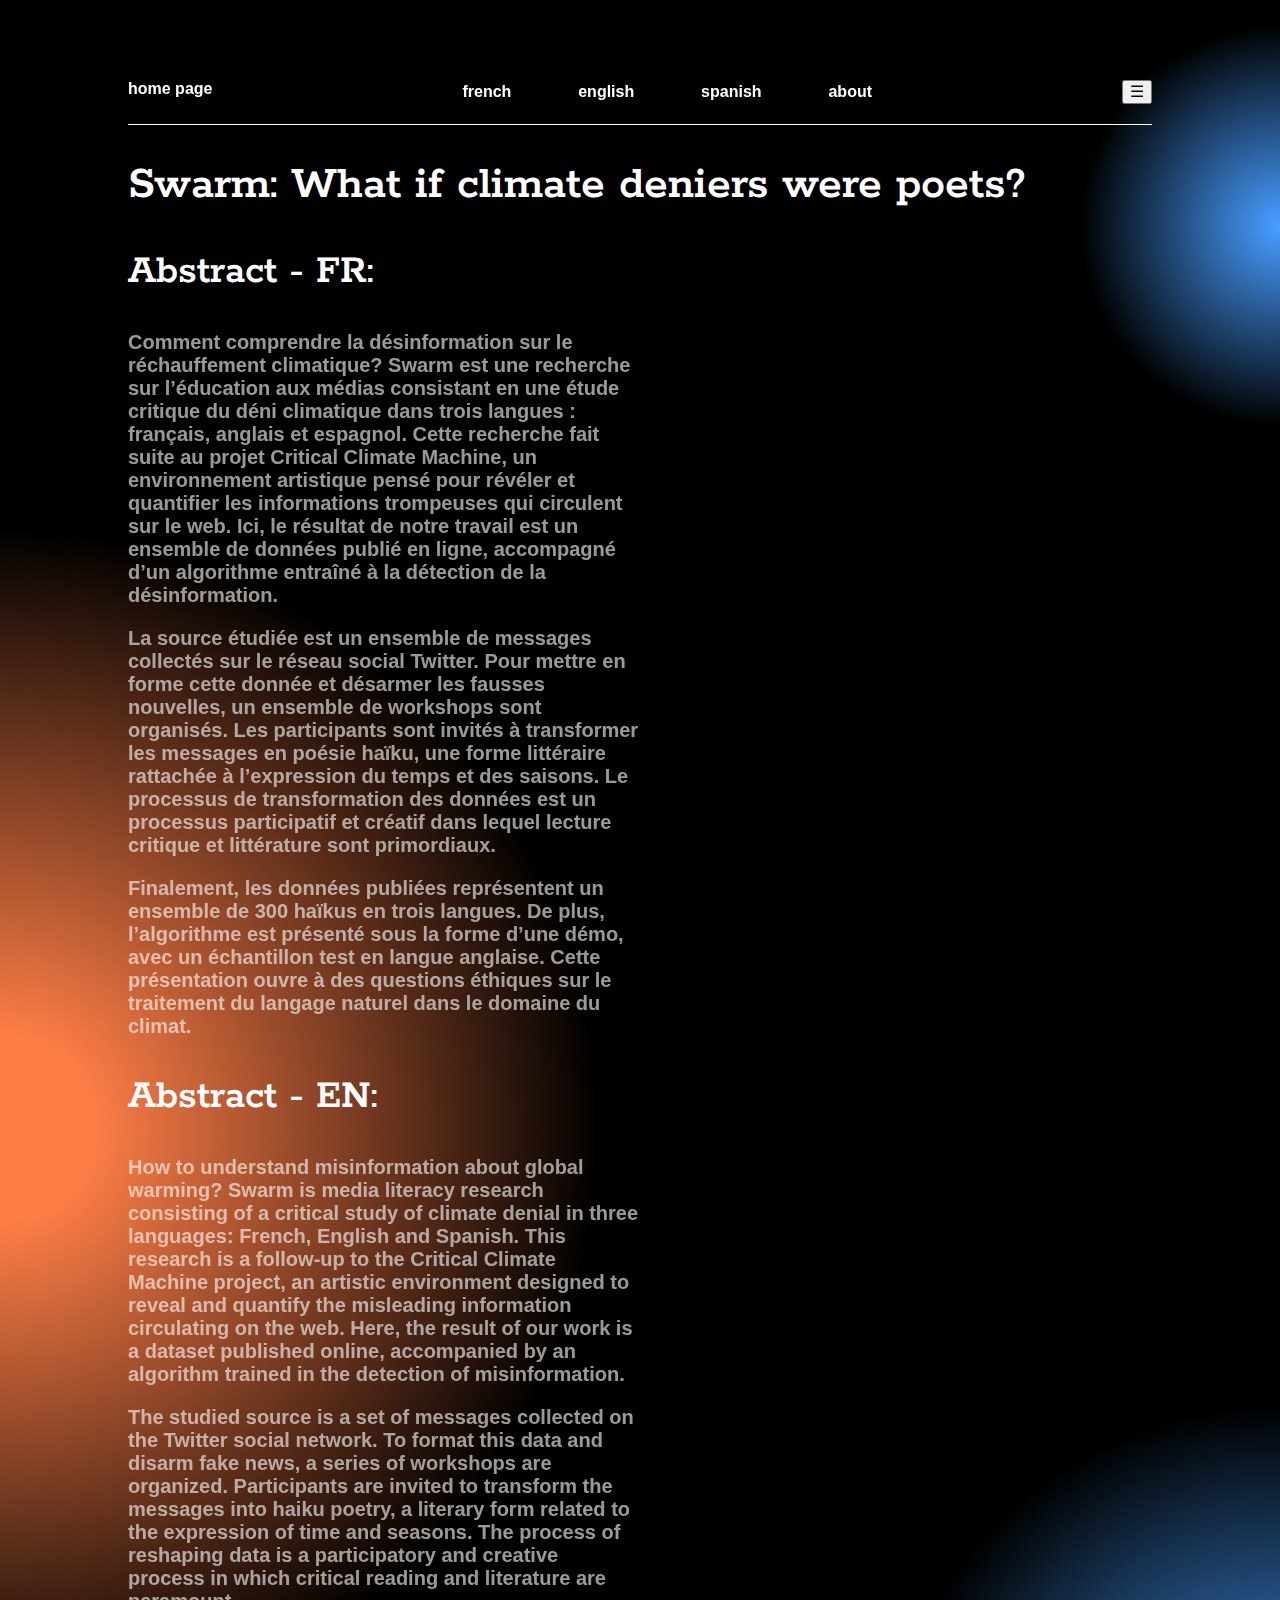
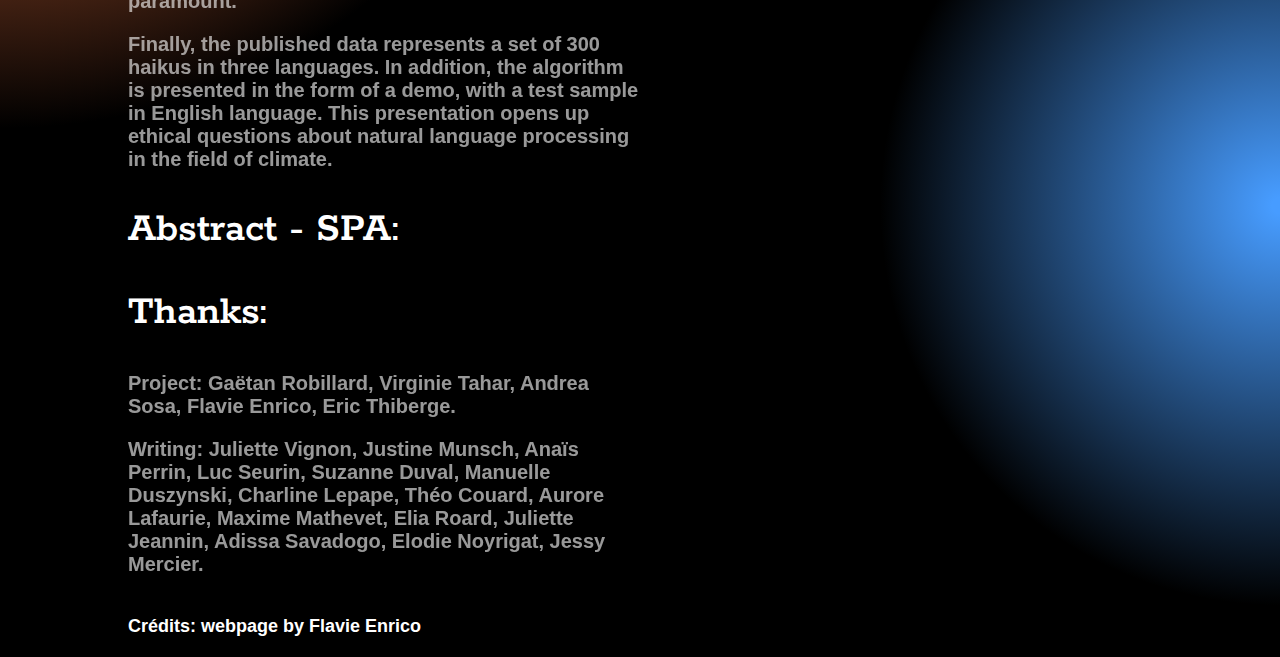
==== about.html @ 68236568 "Ajout fonctionnalité du bouton (oups)" ====
<!DOCTYPE html>
<html lang="en">
<head>
    <meta charset="UTF-8">
    <meta http-equiv="X-UA-Compatible" content="IE=edge">
    <meta name="viewport" content="width=device-width, initial-scale=1.0">
    <link href="style/normalize.css" rel="stylesheet">
    <link href="style/main.css" rel="stylesheet">
    <link href="style/responsive.css" rel="stylesheet">
    <title>swarm - about</title>
</head>
<body>
    <div id="wrap">
        <nav>
            <a href="./">home page</a>
            <div>
                <a href="./">french</a>
                <a href="./english.html">english</a>
                <a href="./spanish.html">spanish</a>
                <a href="">about</a>
            </div>
            <button class="hamburger">&#9776;</button>
        </nav>
        <h1>Swarm: What if climate deniers were poets?</h1>
        <div class="width-50">
            <h2 id="about-fr">Abstract - FR:</h2>
            <p>Comment comprendre la désinformation sur le réchauffement climatique? Swarm est une recherche sur l’éducation aux médias consistant en une étude critique du déni climatique dans trois langues : français, anglais et espagnol. Cette recherche fait suite au projet Critical Climate Machine, un environnement artistique pensé pour révéler et quantifier les informations trompeuses qui circulent sur le web. Ici, le résultat de notre travail est un ensemble de données publié en ligne, accompagné d’un algorithme entraîné à la détection de la désinformation.</p>
            <p>La source étudiée est un ensemble de messages collectés sur le réseau social Twitter. Pour mettre en forme cette donnée et désarmer les fausses nouvelles, un ensemble de workshops sont organisés. Les participants sont invités à transformer les messages en poésie haïku, une forme littéraire rattachée à l’expression du temps et des saisons. Le processus de transformation des données est un processus participatif et créatif dans lequel lecture critique et littérature sont primordiaux.</p>
            <p>Finalement, les données publiées représentent un ensemble de 300 haïkus en trois langues. De plus, l’algorithme est présenté sous la forme d’une démo, avec un échantillon test en langue anglaise. Cette présentation ouvre à des questions éthiques sur le traitement du langage naturel dans le domaine du climat.</p>
        </div>
        <div class="width-50">
            <h2 id="about-en">Abstract - EN:</h2>
            <p>How to understand misinformation about global warming? Swarm is media literacy research consisting of a critical study of climate denial in three languages: French, English and Spanish. This research is a follow-up to the Critical Climate Machine project, an artistic environment designed to reveal and quantify the misleading information circulating on the web. Here, the result of our work is a dataset published online, accompanied by an algorithm trained in the detection of misinformation.
            </p>
            <p>The studied source is a set of messages collected on the Twitter social network. To format this data and disarm fake news, a series of workshops are organized. Participants are invited to transform the messages into haiku poetry, a literary form related to the expression of time and seasons. The process of reshaping data is a participatory and creative process in which critical reading and literature are paramount.
            </p>
            <p>Finally, the published data represents a set of 300 haikus in three languages. In addition, the algorithm is presented in the form of a demo, with a test sample in English language. This presentation opens up ethical questions about natural language processing in the field of climate.</p>
        </div>
        <div class="width-50">
            <h2 id="about-spa">Abstract - SPA:</h2>
        </div>
        <div class="width-50">
            <h2>Thanks:</h2>
            <p>Project: Gaëtan Robillard, Virginie Tahar, Andrea Sosa, Flavie Enrico, Eric Thiberge.</p>
            <p>Writing: Juliette Vignon, Justine Munsch, Anaïs Perrin, Luc Seurin, Suzanne Duval, Manuelle Duszynski, Charline Lepape, Théo Couard, Aurore Lafaurie, Maxime Mathevet, Elia Roard, Juliette Jeannin, Adissa Savadogo, Elodie Noyrigat, Jessy Mercier.</p>
        </div>
        <footer>
            Crédits: webpage by Flavie Enrico
        </footer>
    </div>
    <script>
        document.querySelector(".hamburger").addEventListener("click", function() {
            document.querySelector("nav div").classList.toggle("show");
        });
    </script>
</body>
</html>
---- style/main.css ----
@import url('https://fonts.googleapis.com/css2?family=Rokkitt:wght@600&display=swap');

@font-face {
    font-family: 'Compagnon';
    font-weight: 600;
    src: local('Compagnon'),
         url('../fonts/Compagnon-Medium.eot') format('embedded-opentype'),
         url('../fonts/Compagnon-Medium.woff') format('woff'),
         url('../fonts/Compagnon-Medium.woff2') format('woff2');
}

@font-face {
    font-family: 'Compagnon';
    font-weight: 400;
    src: local('Compagnon'),
         url('../fonts/Compagnon-Roman.eot') format('embedded-opentype'),
         url('../fonts/Compagnon-Roman.woff') format('woff'),
         url('../fonts/Compagnon-Roman.woff2') format('woff2');
}

body {
    background: 
    radial-gradient(circle 200px at 100% 10%,
    #479CFF 2%, rgba(0, 0, 0, 0)),
    radial-gradient(circle 400px at 100% 80%,
    #479CFF 2%, rgba(0, 0, 0, 0)),
    radial-gradient(circle 600px at 0% 50%,
    #FF7E47 15%, rgba(0, 0, 0, 1) 100%);
    color: white;
}

body #wrap {
    margin: 0 10% 0 10%;
}

nav {
    padding-top: 80px;
    padding-bottom: 20px;
    display: flex;
    justify-content: space-between;
    border-bottom: solid white 1px;
    position: sticky;
    top: 0px;
}

nav div{
    display: flex;
    justify-content: space-between;
    align-items: center;
    width: 40%;
}

.width-50 {
    width: 50%;
}

h1, h2 {
    font-family: 'Rokkitt', sans-serif;
    font-weight: 600;
}

h1 {
    font-size: 48px;
}

h2 {
    font-size: 42px;
}

p {
    font-family: 'Compagnon', sans-serif;
    font-weight: 600;
    opacity: 60%;
    font-size: 20px;
}

a {
    font-family: 'Compagnon', sans-serif;
    font-weight: 600;
    color: white;
    text-decoration: none;
}

a:hover {
    text-decoration: underline;
}

.row {
    width: 100%;
    border-bottom: solid white 1px;
    display: flex;
    justify-content: space-between;
    align-items: center;
}

.row > pre:last-of-type {
    width: 70%;
}

pre {
    font-family: 'Compagnon', sans-serif;
    font-weight: 600;
    opacity: 100%;
    font-size: 18px;
}

#haiku_js {
    width: 100%;
}

footer {
    font-family: 'Compagnon', sans-serif;
    font-weight: 600;
    opacity: 100%;
    font-size: 18px;
    padding-top: 20px;
    padding-bottom: 20px;
}
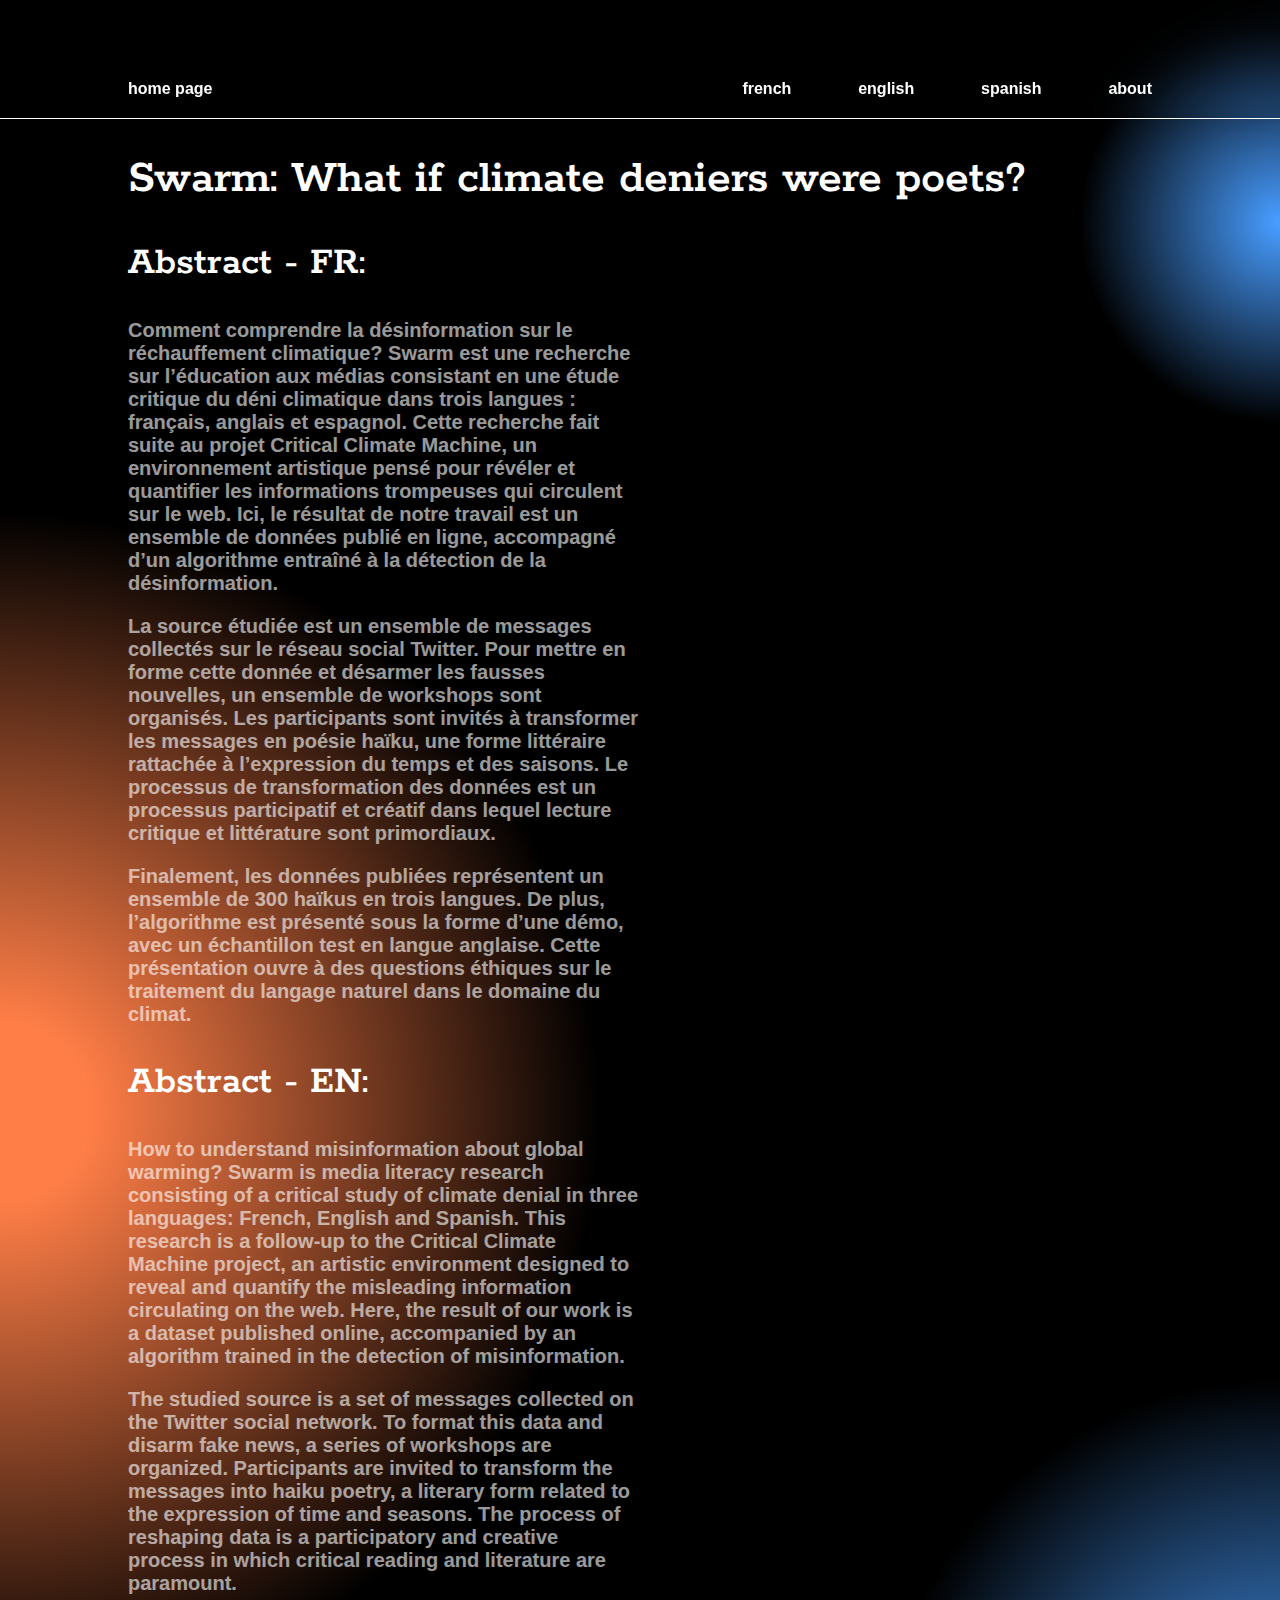
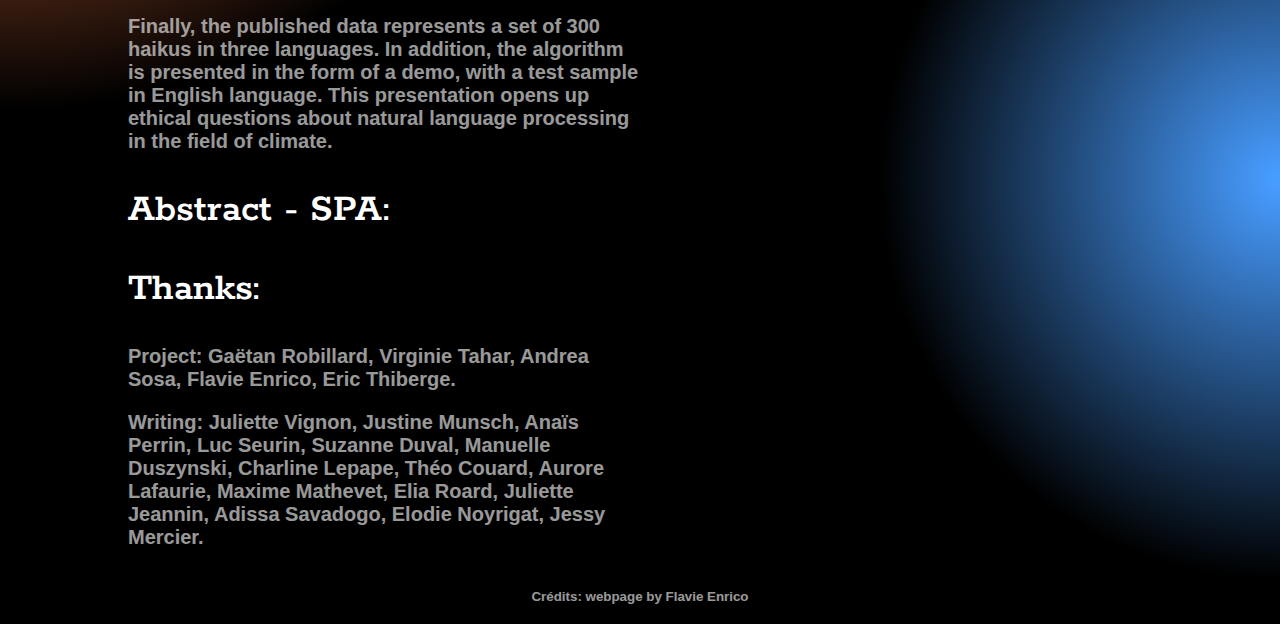
==== commit d126ffe5: "Glassmorphism" ====
--- a/about.html
+++ b/about.html
@@ -10,17 +10,19 @@
     <title>swarm - about</title>
 </head>
 <body>
-    <div id="wrap">
-        <nav>
+    <nav>
+        <span>
             <a href="./">home page</a>
-            <div>
+            <div class="menu-links">
                 <a href="./">french</a>
                 <a href="./english.html">english</a>
                 <a href="./spanish.html">spanish</a>
                 <a href="">about</a>
             </div>
             <button class="hamburger">&#9776;</button>
-        </nav>
+        </span>
+    </nav>
+    <div id="wrap">
         <h1>Swarm: What if climate deniers were poets?</h1>
         <div class="width-50">
             <h2 id="about-fr">Abstract - FR:</h2>
--- a/style/main.css
+++ b/style/main.css
@@ -27,6 +27,7 @@
     radial-gradient(circle 600px at 0% 50%,
     #FF7E47 15%, rgba(0, 0, 0, 1) 100%);
     color: white;
+    background-repeat: no-repeat;
 }
 
 body #wrap {
@@ -34,20 +35,38 @@
 }
 
 nav {
-    padding-top: 80px;
+    padding: 80px 10% 0 10%;
+    position: sticky;
+    top: 0px;
+    z-index: 1;
+    /* From https://css.glass */
+    background: rgba(255, 255, 255, 0);
+    box-shadow: 0 4px 30px rgba(0, 0, 0, 0.1);
+    border-bottom: solid white 1px;
+    backdrop-filter: blur(20px);
+    -webkit-backdrop-filter: blur(20px);
+}
+
+nav span {
     padding-bottom: 20px;
     display: flex;
     justify-content: space-between;
-    border-bottom: solid white 1px;
-    position: sticky;
-    top: 0px;
+    align-items: center;
 }
 
-nav div{
+.menu-links {
     display: flex;
     justify-content: space-between;
     align-items: center;
     width: 40%;
+}
+
+.hamburger {
+    display: none;
+    background-color: transparent;
+    border: none;
+    color: white;
+    cursor: pointer;
 }
 
 .width-50 {
@@ -60,23 +79,24 @@
 }
 
 h1 {
-    font-size: 48px;
+    font-size: 36pt;
 }
 
 h2 {
-    font-size: 42px;
+    font-size: 30pt;
 }
 
 p {
     font-family: 'Compagnon', sans-serif;
     font-weight: 600;
     opacity: 60%;
-    font-size: 20px;
+    font-size: 15pt;
 }
 
 a {
     font-family: 'Compagnon', sans-serif;
     font-weight: 600;
+    font-size: 12pt;
     color: white;
     text-decoration: none;
 }
@@ -101,7 +121,7 @@
     font-family: 'Compagnon', sans-serif;
     font-weight: 600;
     opacity: 100%;
-    font-size: 18px;
+    font-size: 12pt;
 }
 
 #haiku_js {
@@ -111,8 +131,9 @@
 footer {
     font-family: 'Compagnon', sans-serif;
     font-weight: 600;
-    opacity: 100%;
-    font-size: 18px;
+    opacity: 60%;
+    font-size: 10pt;
     padding-top: 20px;
     padding-bottom: 20px;
+    text-align: center;
 }--- a/style/responsive.css
+++ b/style/responsive.css
@@ -0,0 +1,46 @@
+@media (max-width: 960px) { 
+    .row {
+    flex-wrap: wrap;
+    flex-direction: column;
+    align-items: start;
+    }
+
+    .width-50 {
+        width: 70%;
+    }
+
+    .menu-links {
+        width: 50%;
+    }
+}
+
+@media (max-width: 768px) {
+    .width-50 {
+        width: 90%;
+    }
+
+    .menu-links {
+        display: none;
+        flex-direction: column;
+        position: relative;
+        left: 0;
+        width: 60%;
+        z-index: 1;
+        padding: 10px;
+        text-align: center;
+    }
+
+    .menu-links a {
+        display: block;
+        margin-bottom: 10px;
+    }
+
+    .hamburger {
+        display: block;
+    }
+}
+
+.show {
+    display: flex !important;
+    align-items: end;
+}
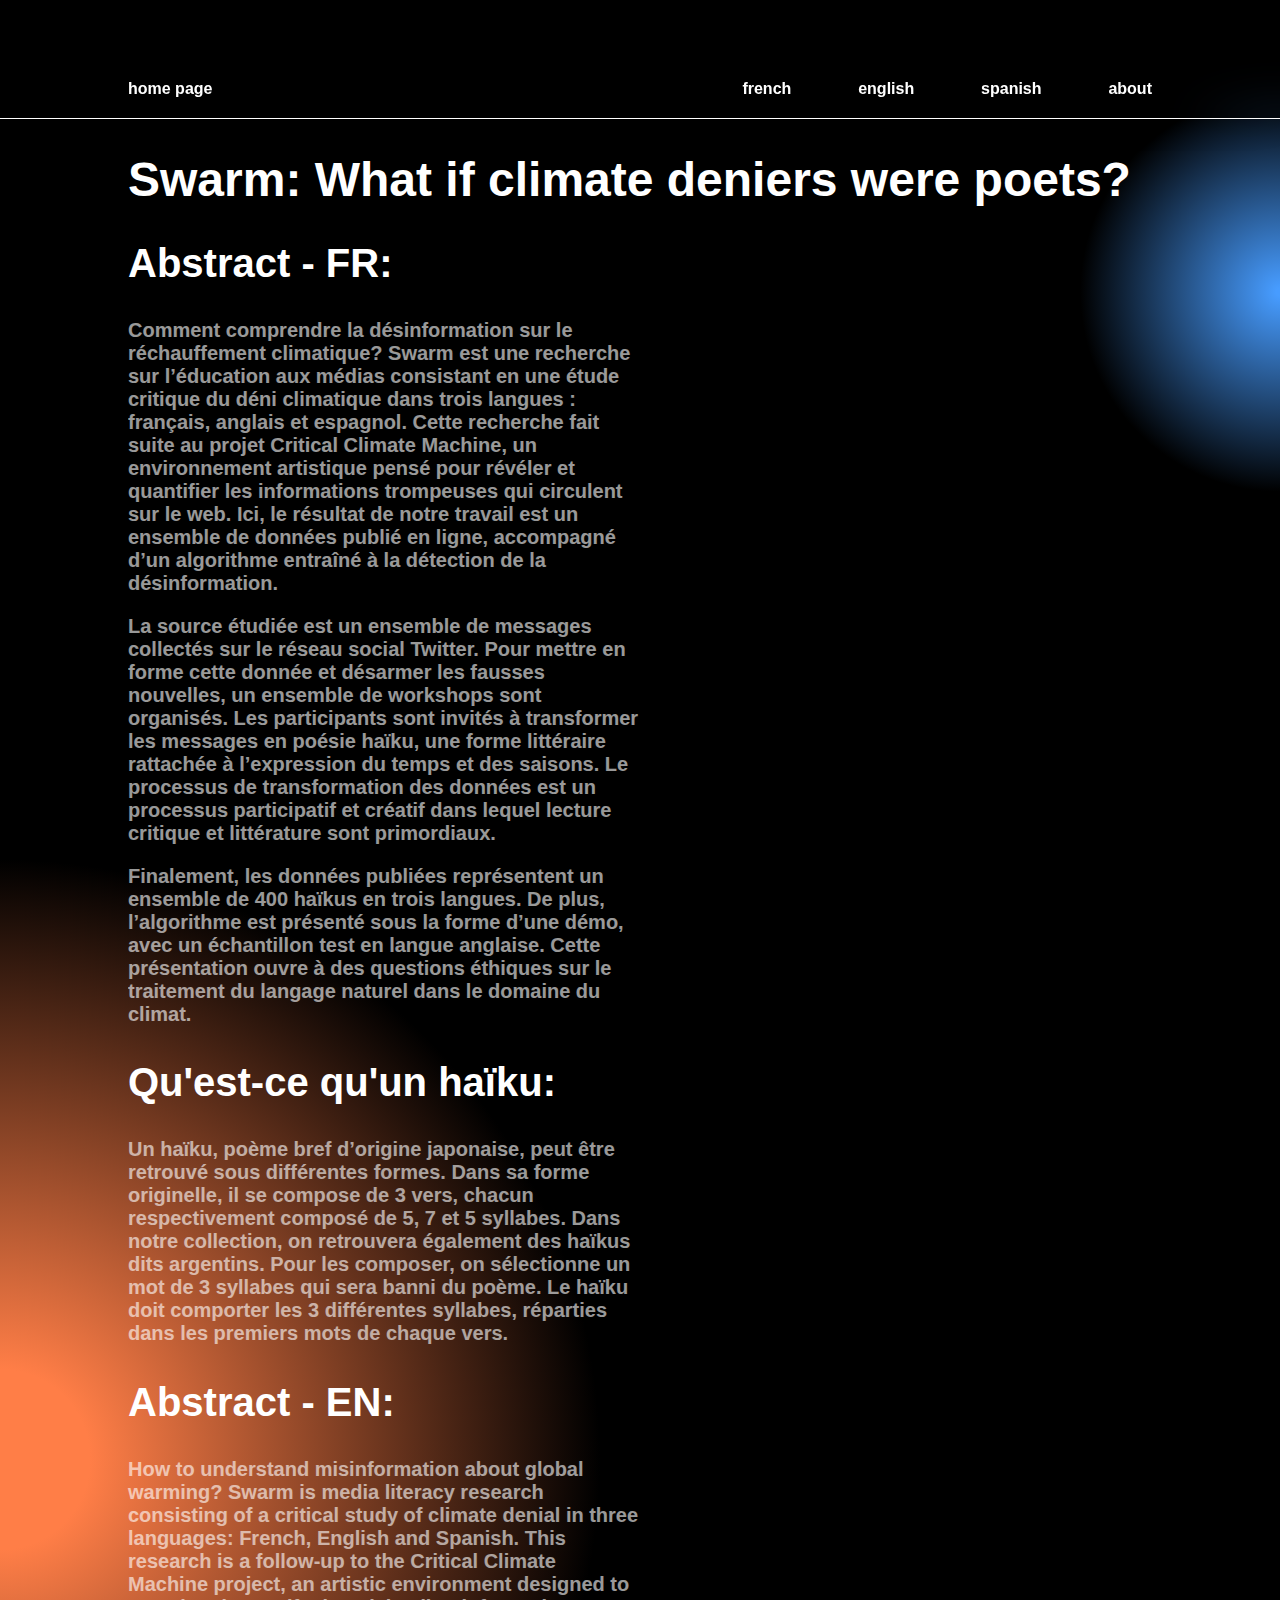
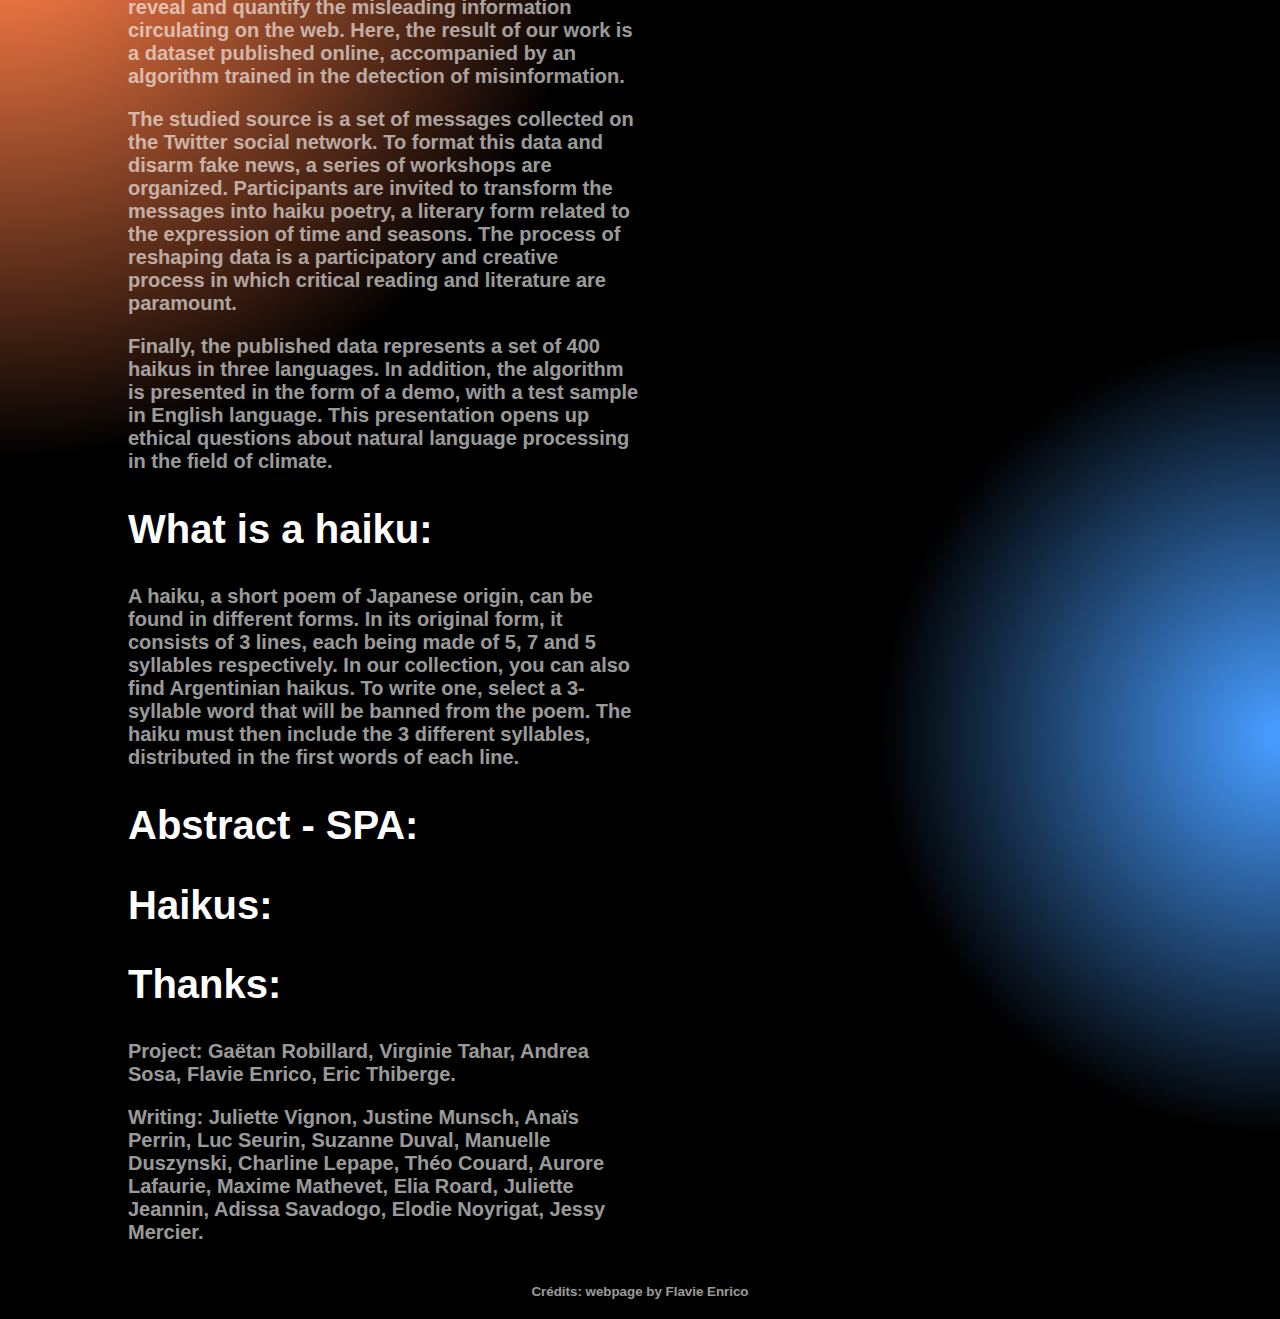
==== commit 732f6591: "Modifications demandées site" ====
--- a/about.html
+++ b/about.html
@@ -28,7 +28,11 @@
             <h2 id="about-fr">Abstract - FR:</h2>
             <p>Comment comprendre la désinformation sur le réchauffement climatique? Swarm est une recherche sur l’éducation aux médias consistant en une étude critique du déni climatique dans trois langues : français, anglais et espagnol. Cette recherche fait suite au projet Critical Climate Machine, un environnement artistique pensé pour révéler et quantifier les informations trompeuses qui circulent sur le web. Ici, le résultat de notre travail est un ensemble de données publié en ligne, accompagné d’un algorithme entraîné à la détection de la désinformation.</p>
             <p>La source étudiée est un ensemble de messages collectés sur le réseau social Twitter. Pour mettre en forme cette donnée et désarmer les fausses nouvelles, un ensemble de workshops sont organisés. Les participants sont invités à transformer les messages en poésie haïku, une forme littéraire rattachée à l’expression du temps et des saisons. Le processus de transformation des données est un processus participatif et créatif dans lequel lecture critique et littérature sont primordiaux.</p>
-            <p>Finalement, les données publiées représentent un ensemble de 300 haïkus en trois langues. De plus, l’algorithme est présenté sous la forme d’une démo, avec un échantillon test en langue anglaise. Cette présentation ouvre à des questions éthiques sur le traitement du langage naturel dans le domaine du climat.</p>
+            <p>Finalement, les données publiées représentent un ensemble de 400 haïkus en trois langues. De plus, l’algorithme est présenté sous la forme d’une démo, avec un échantillon test en langue anglaise. Cette présentation ouvre à des questions éthiques sur le traitement du langage naturel dans le domaine du climat.</p>
+        </div>
+        <div class="width-50">
+            <h2>Qu'est-ce qu'un haïku:</h2>
+            <p>Un haïku, poème bref d’origine japonaise, peut être retrouvé sous différentes formes. Dans sa forme originelle, il se compose de 3 vers, chacun respectivement composé de 5, 7 et 5 syllabes. Dans notre collection, on retrouvera également des haïkus dits argentins. Pour les composer, on sélectionne un mot de 3 syllabes qui sera banni du poème. Le haïku doit comporter les 3 différentes syllabes, réparties dans les premiers mots de chaque vers.</p>
         </div>
         <div class="width-50">
             <h2 id="about-en">Abstract - EN:</h2>
@@ -36,10 +40,18 @@
             </p>
             <p>The studied source is a set of messages collected on the Twitter social network. To format this data and disarm fake news, a series of workshops are organized. Participants are invited to transform the messages into haiku poetry, a literary form related to the expression of time and seasons. The process of reshaping data is a participatory and creative process in which critical reading and literature are paramount.
             </p>
-            <p>Finally, the published data represents a set of 300 haikus in three languages. In addition, the algorithm is presented in the form of a demo, with a test sample in English language. This presentation opens up ethical questions about natural language processing in the field of climate.</p>
+            <p>Finally, the published data represents a set of 400 haikus in three languages. In addition, the algorithm is presented in the form of a demo, with a test sample in English language. This presentation opens up ethical questions about natural language processing in the field of climate.</p>
+        </div>
+        <div class="width-50">
+            <h2>What is a haiku:</h2>
+            <p>A haiku, a short poem of Japanese origin, can be found in different forms. In its original form, it consists of 3 lines, each being made of 5, 7 and 5 syllables respectively. In our collection, you can also find Argentinian haikus. To write one, select a 3-syllable word that will be banned from the poem. The haiku must then include the 3 different syllables, distributed in the first words of each line.</p>
         </div>
         <div class="width-50">
             <h2 id="about-spa">Abstract - SPA:</h2>
+        </div>
+        <div class="width-50">
+            <h2>Haikus:</h2>
+            <p></p>
         </div>
         <div class="width-50">
             <h2>Thanks:</h2>
--- a/style/main.css
+++ b/style/main.css
@@ -74,7 +74,7 @@
 }
 
 h1, h2 {
-    font-family: 'Rokkitt', sans-serif;
+    font-family: 'Compagnon', sans-serif;
     font-weight: 600;
 }
 
@@ -91,6 +91,14 @@
     font-weight: 600;
     opacity: 60%;
     font-size: 15pt;
+}
+
+p > a {
+    font-size: 15pt;
+}
+
+p > a:hover {
+    text-decoration: underline;
 }
 
 a {
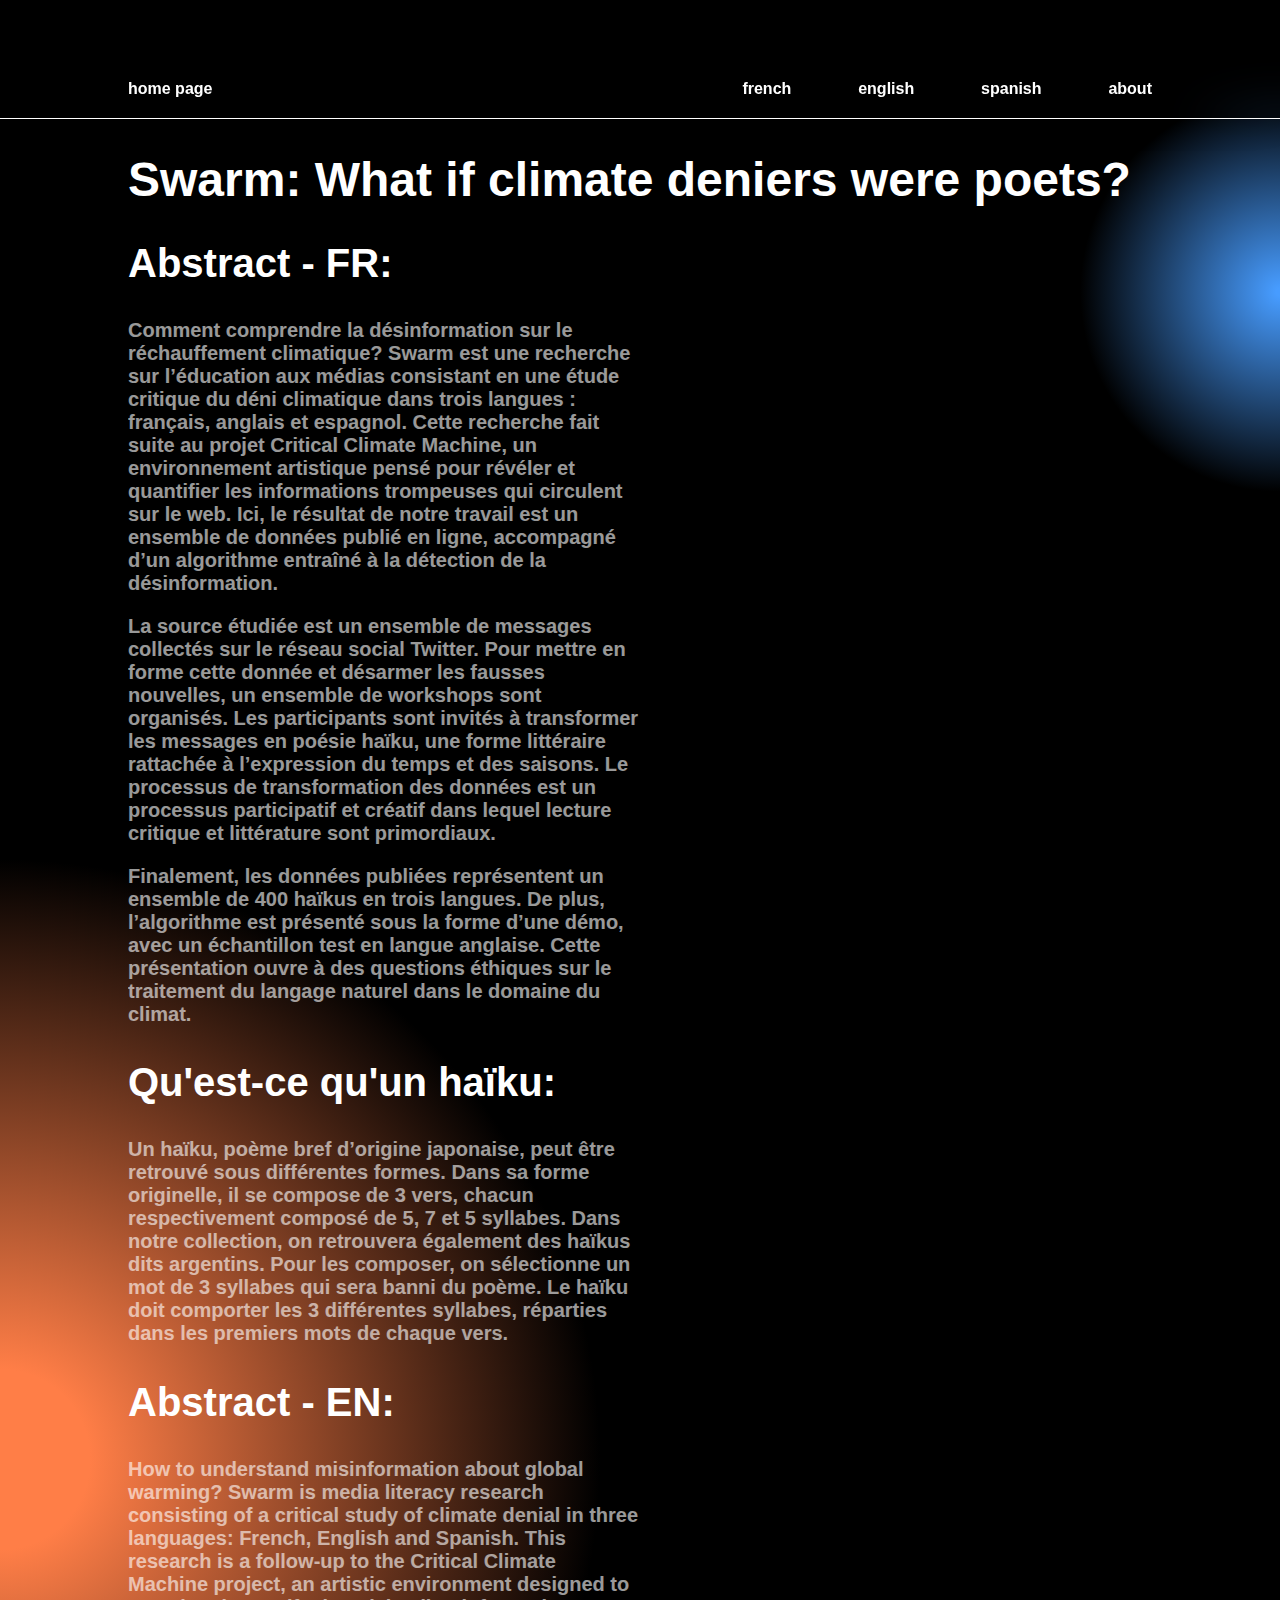
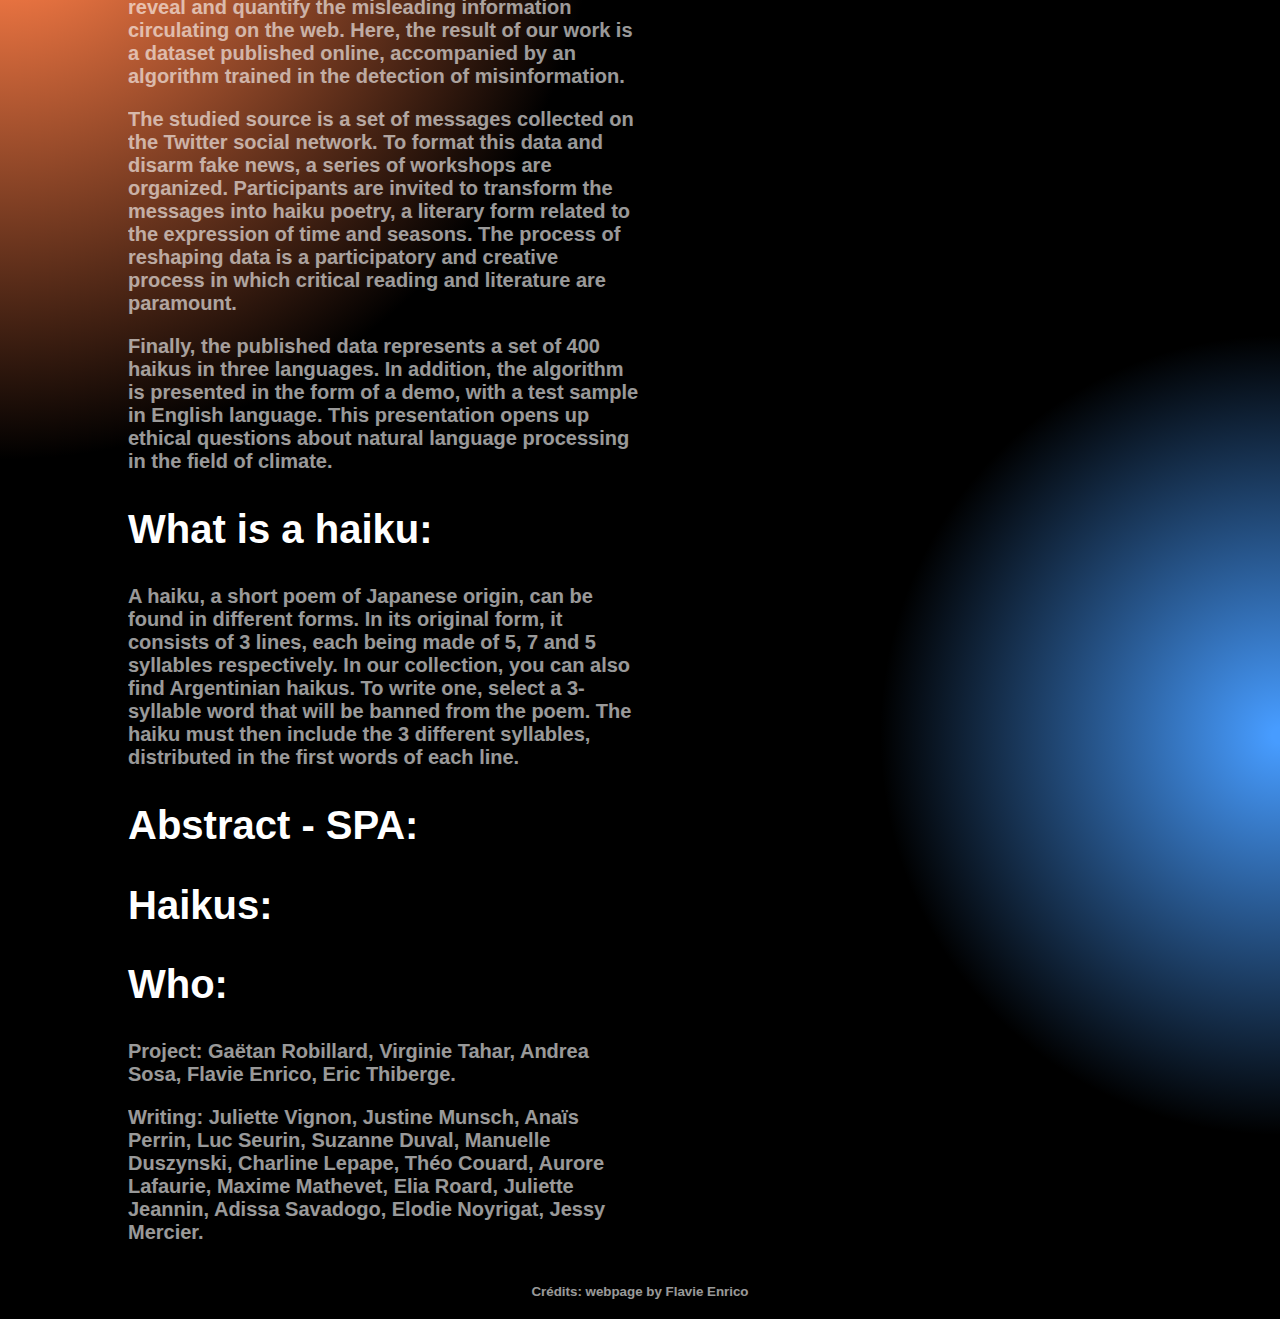
==== commit a6cd241c: "Modifs et test json" ====
--- a/about.html
+++ b/about.html
@@ -54,7 +54,7 @@
             <p></p>
         </div>
         <div class="width-50">
-            <h2>Thanks:</h2>
+            <h2>Who:</h2>
             <p>Project: Gaëtan Robillard, Virginie Tahar, Andrea Sosa, Flavie Enrico, Eric Thiberge.</p>
             <p>Writing: Juliette Vignon, Justine Munsch, Anaïs Perrin, Luc Seurin, Suzanne Duval, Manuelle Duszynski, Charline Lepape, Théo Couard, Aurore Lafaurie, Maxime Mathevet, Elia Roard, Juliette Jeannin, Adissa Savadogo, Elodie Noyrigat, Jessy Mercier.</p>
         </div>
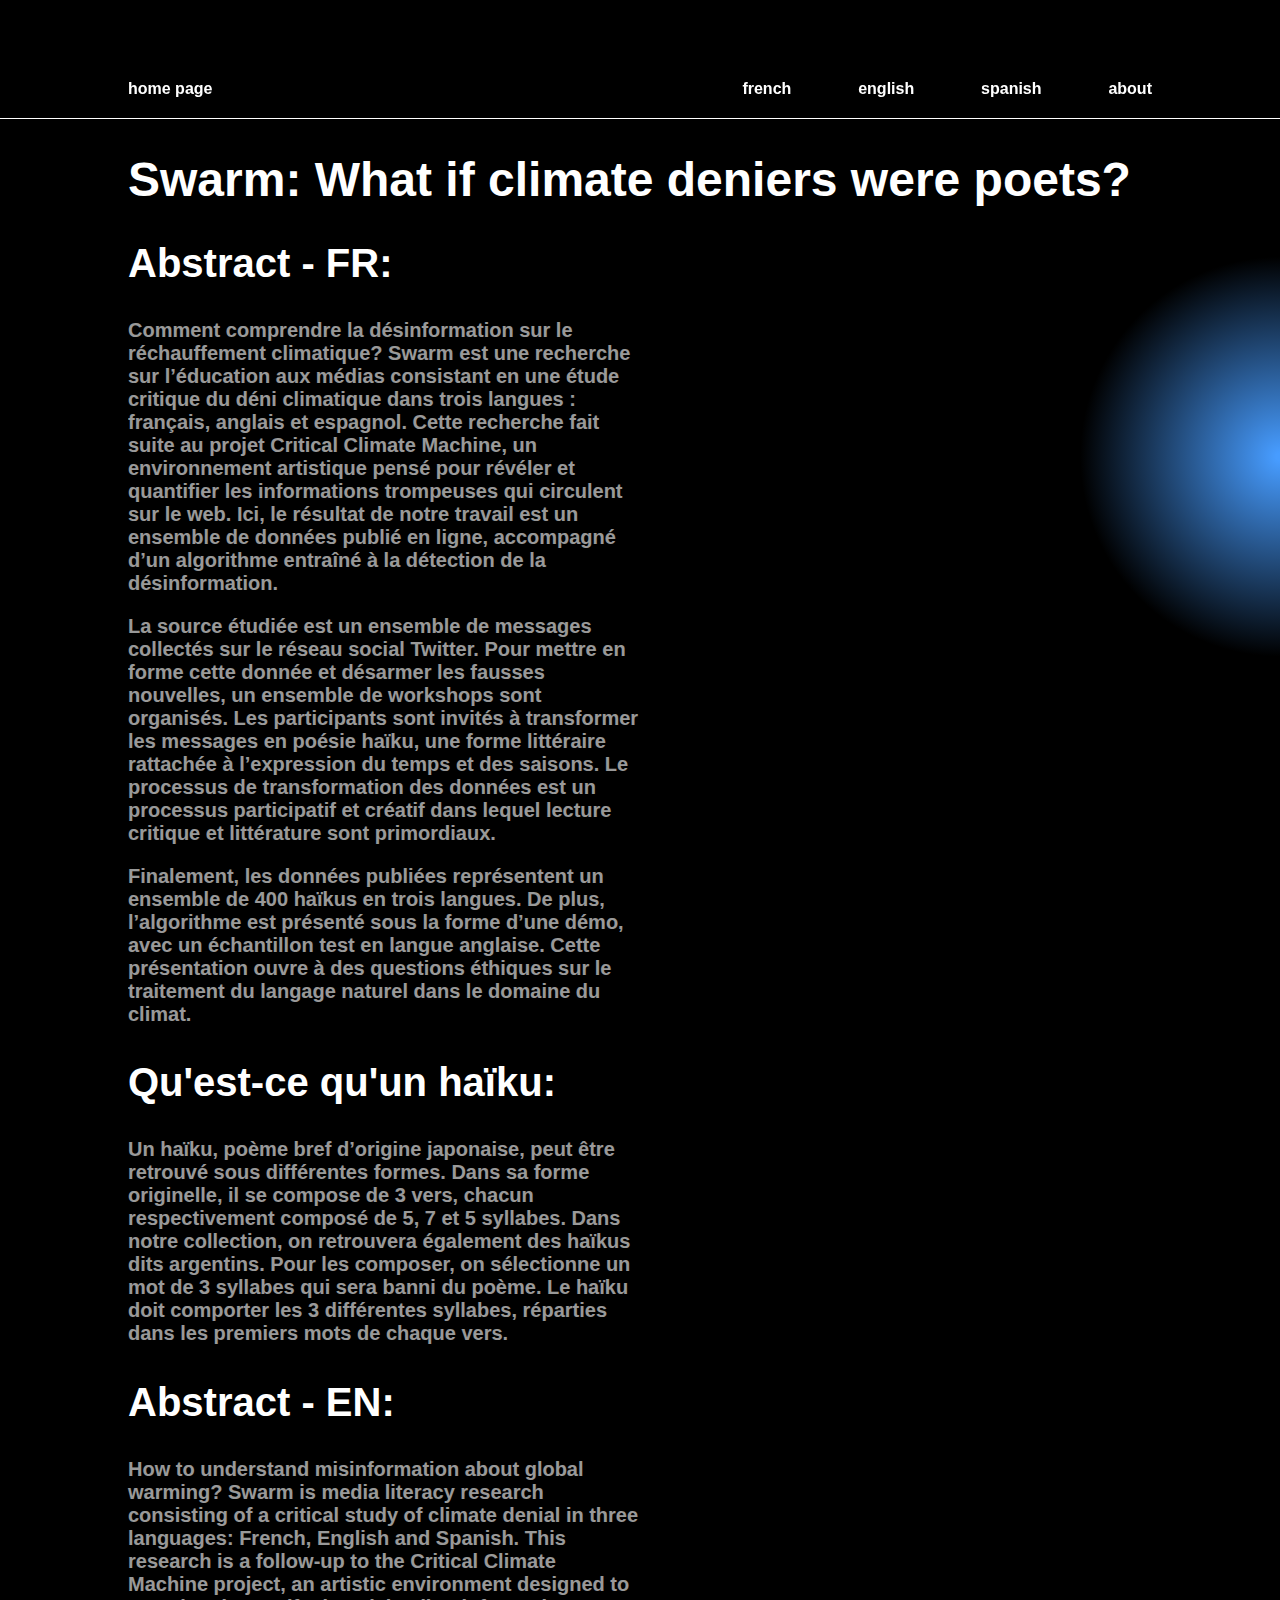
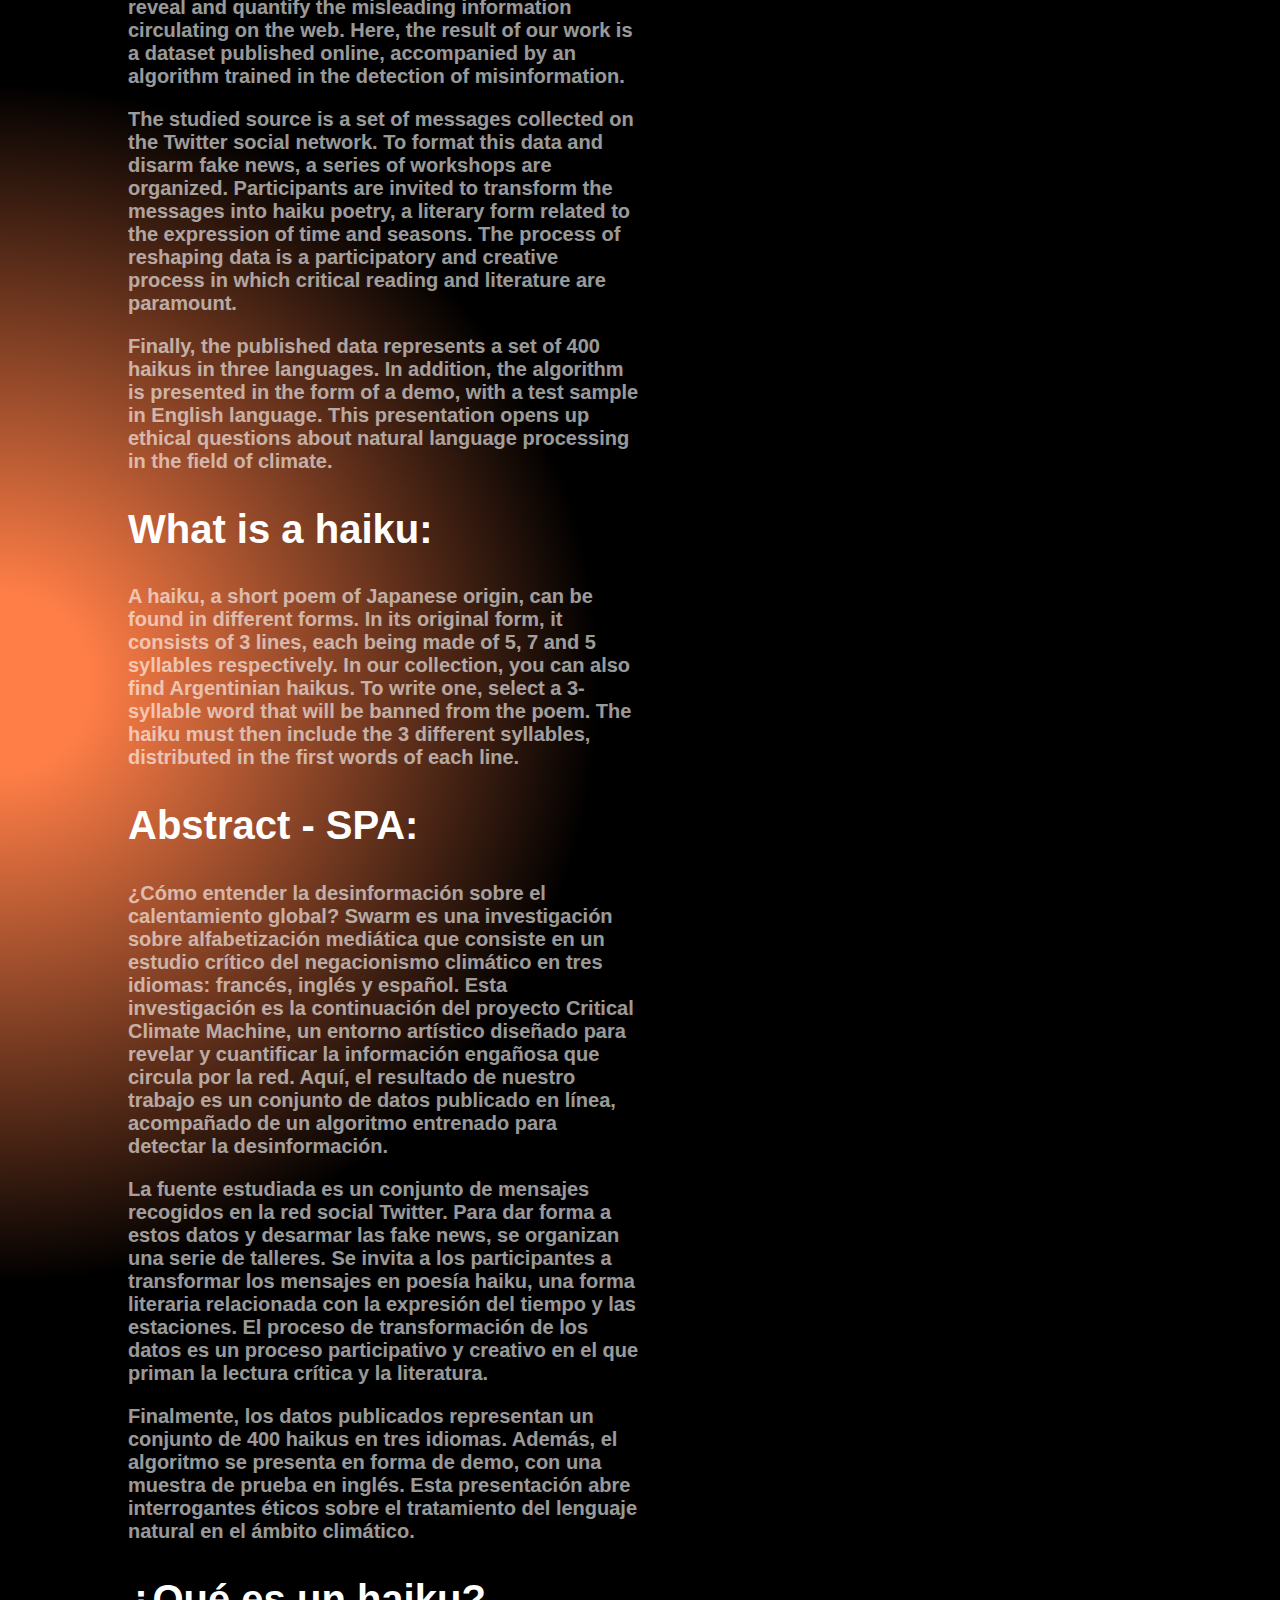
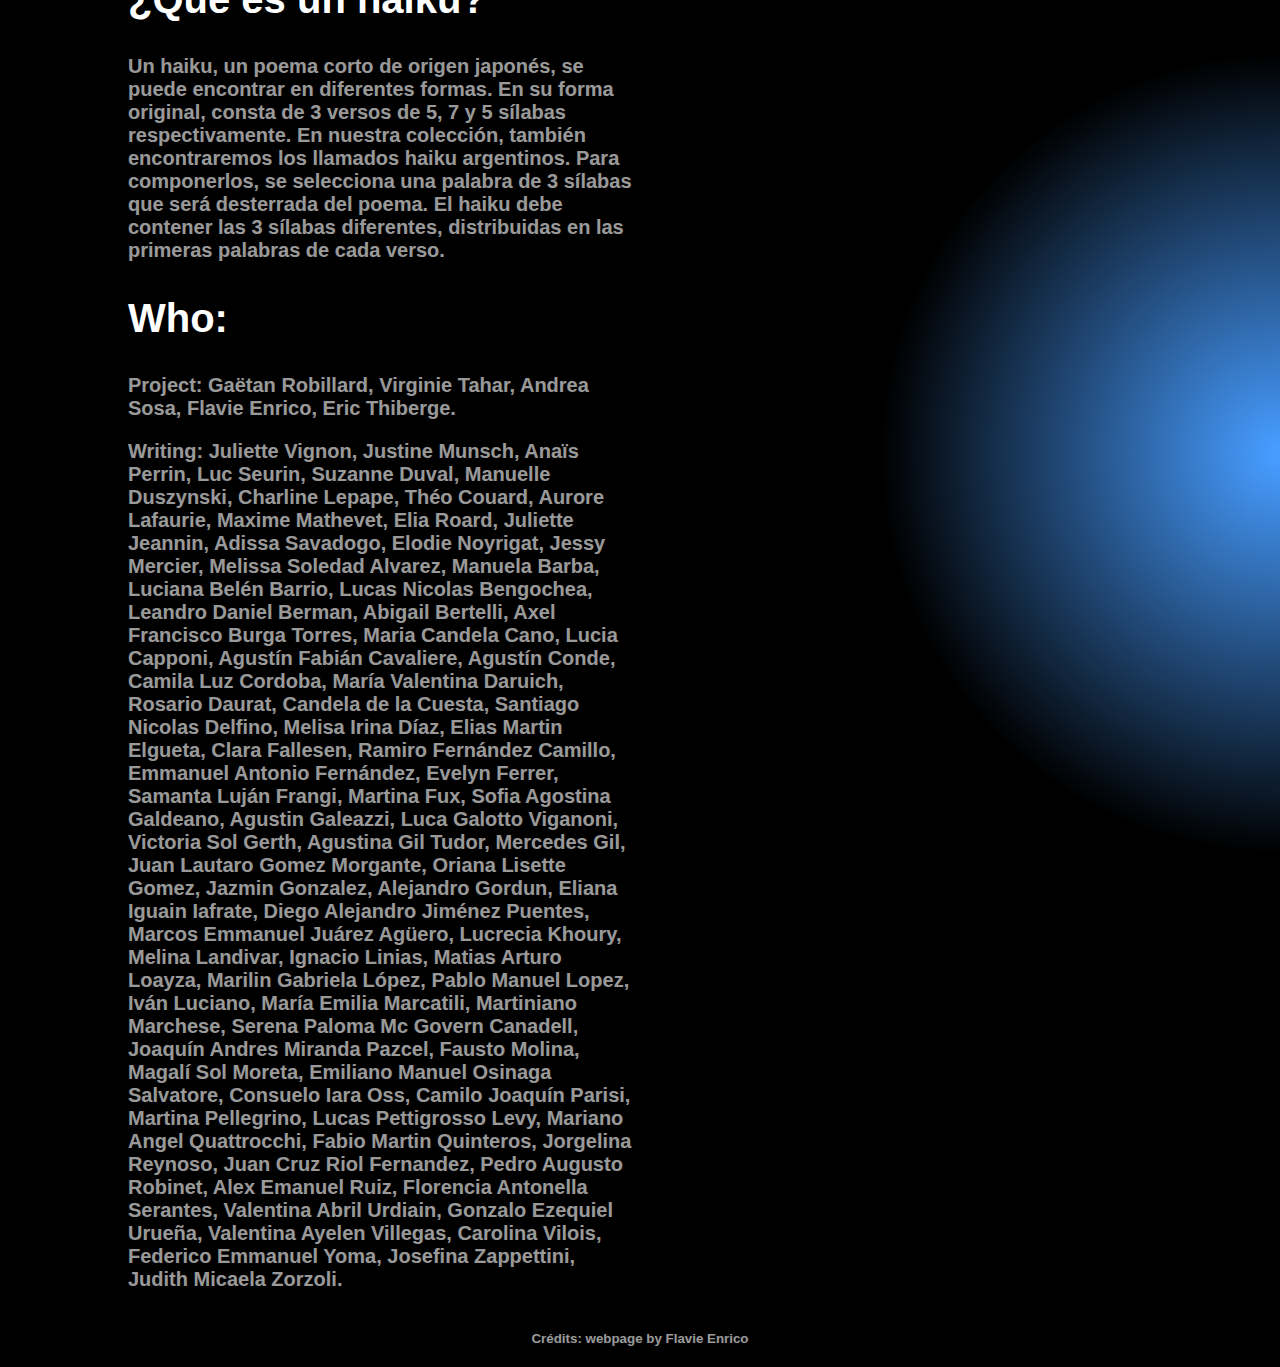
==== commit 6e13ff60: "Ajout noms projet" ====
--- a/about.html
+++ b/about.html
@@ -48,15 +48,24 @@
         </div>
         <div class="width-50">
             <h2 id="about-spa">Abstract - SPA:</h2>
+            <p>¿Cómo entender la desinformación sobre el calentamiento global? Swarm es una investigación sobre alfabetización mediática que consiste en un estudio crítico del negacionismo climático en tres idiomas: francés, inglés y español. Esta investigación es la continuación del proyecto Critical Climate Machine, un entorno artístico diseñado para revelar y cuantificar la información engañosa que circula por la red. Aquí, el resultado de nuestro trabajo es un conjunto de datos publicado en línea, acompañado de un algoritmo entrenado para detectar la desinformación.
+            </p>
+            <p>
+            La fuente estudiada es un conjunto de mensajes recogidos en la red social Twitter. Para dar forma a estos datos y desarmar las fake news, se organizan una serie de talleres. Se invita a los participantes a transformar los mensajes en poesía haiku, una forma literaria relacionada con la expresión del tiempo y las estaciones. El proceso de transformación de los datos es un proceso participativo y creativo en el que priman la lectura crítica y la literatura.
+            </p>
+            <p>
+            Finalmente, los datos publicados representan un conjunto de 400 haikus en tres idiomas. Además, el algoritmo se presenta en forma de demo, con una muestra de prueba en inglés. Esta presentación abre interrogantes éticos sobre el tratamiento del lenguaje natural en el ámbito climático.
+            </p>
         </div>
         <div class="width-50">
-            <h2>Haikus:</h2>
-            <p></p>
+            <h2>¿Qué es un haiku?</h2>
+            <p>Un haiku, un poema corto de origen japonés, se puede encontrar en diferentes formas. En su forma original, consta de 3 versos de 5, 7 y 5 sílabas respectivamente. En nuestra colección, también encontraremos los llamados haiku argentinos. Para componerlos, se selecciona una palabra de 3 sílabas que será desterrada del poema. El haiku debe contener las 3 sílabas diferentes, distribuidas en las primeras palabras de cada verso.
+            </p>
         </div>
         <div class="width-50">
             <h2>Who:</h2>
             <p>Project: Gaëtan Robillard, Virginie Tahar, Andrea Sosa, Flavie Enrico, Eric Thiberge.</p>
-            <p>Writing: Juliette Vignon, Justine Munsch, Anaïs Perrin, Luc Seurin, Suzanne Duval, Manuelle Duszynski, Charline Lepape, Théo Couard, Aurore Lafaurie, Maxime Mathevet, Elia Roard, Juliette Jeannin, Adissa Savadogo, Elodie Noyrigat, Jessy Mercier.</p>
+            <p>Writing: Juliette Vignon, Justine Munsch, Anaïs Perrin, Luc Seurin, Suzanne Duval, Manuelle Duszynski, Charline Lepape, Théo Couard, Aurore Lafaurie, Maxime Mathevet, Elia Roard, Juliette Jeannin, Adissa Savadogo, Elodie Noyrigat, Jessy Mercier, Melissa Soledad Alvarez, Manuela Barba, Luciana Belén Barrio, Lucas Nicolas Bengochea, Leandro Daniel Berman, Abigail Bertelli, Axel Francisco Burga Torres, Maria Candela Cano, Lucia Capponi, Agustín Fabián Cavaliere, Agustín Conde, Camila Luz Cordoba, María Valentina Daruich, Rosario Daurat, Candela de la Cuesta, Santiago Nicolas Delfino, Melisa Irina Díaz, Elias Martin Elgueta, Clara Fallesen, Ramiro Fernández Camillo, Emmanuel Antonio Fernández, Evelyn Ferrer, Samanta Luján Frangi, Martina Fux, Sofia Agostina Galdeano, Agustin Galeazzi, Luca Galotto Viganoni, Victoria Sol Gerth, Agustina Gil Tudor, Mercedes Gil, Juan Lautaro Gomez Morgante, Oriana Lisette Gomez, Jazmin Gonzalez, Alejandro Gordun, Eliana Iguain Iafrate, Diego Alejandro Jiménez Puentes, Marcos Emmanuel Juárez Agüero, Lucrecia Khoury, Melina Landivar, Ignacio Linias, Matias Arturo Loayza, Marilin Gabriela López, Pablo Manuel Lopez, Iván Luciano, María Emilia Marcatili, Martiniano Marchese, Serena Paloma Mc Govern Canadell, Joaquín Andres Miranda Pazcel, Fausto Molina, Magalí Sol Moreta, Emiliano Manuel Osinaga Salvatore, Consuelo Iara Oss, Camilo Joaquín Parisi, Martina Pellegrino, Lucas Pettigrosso Levy, Mariano Angel Quattrocchi, Fabio Martin Quinteros, Jorgelina Reynoso, Juan Cruz Riol Fernandez, Pedro Augusto Robinet, Alex Emanuel Ruiz, Florencia Antonella Serantes, Valentina Abril Urdiain, Gonzalo Ezequiel Urueña, Valentina Ayelen Villegas, Carolina Vilois, Federico Emmanuel Yoma, Josefina Zappettini, Judith Micaela Zorzoli.</p>
         </div>
         <footer>
             Crédits: webpage by Flavie Enrico
--- a/style/main.css
+++ b/style/main.css
@@ -109,6 +109,15 @@
     text-decoration: none;
 }
 
+blockquote {
+    font-family: 'Compagnon', sans-serif;
+    font-weight: 600;
+    font-size: 12pt;
+    border: solid white 1px;
+    margin: 0px;
+    padding: 20px;
+}
+
 a:hover {
     text-decoration: underline;
 }
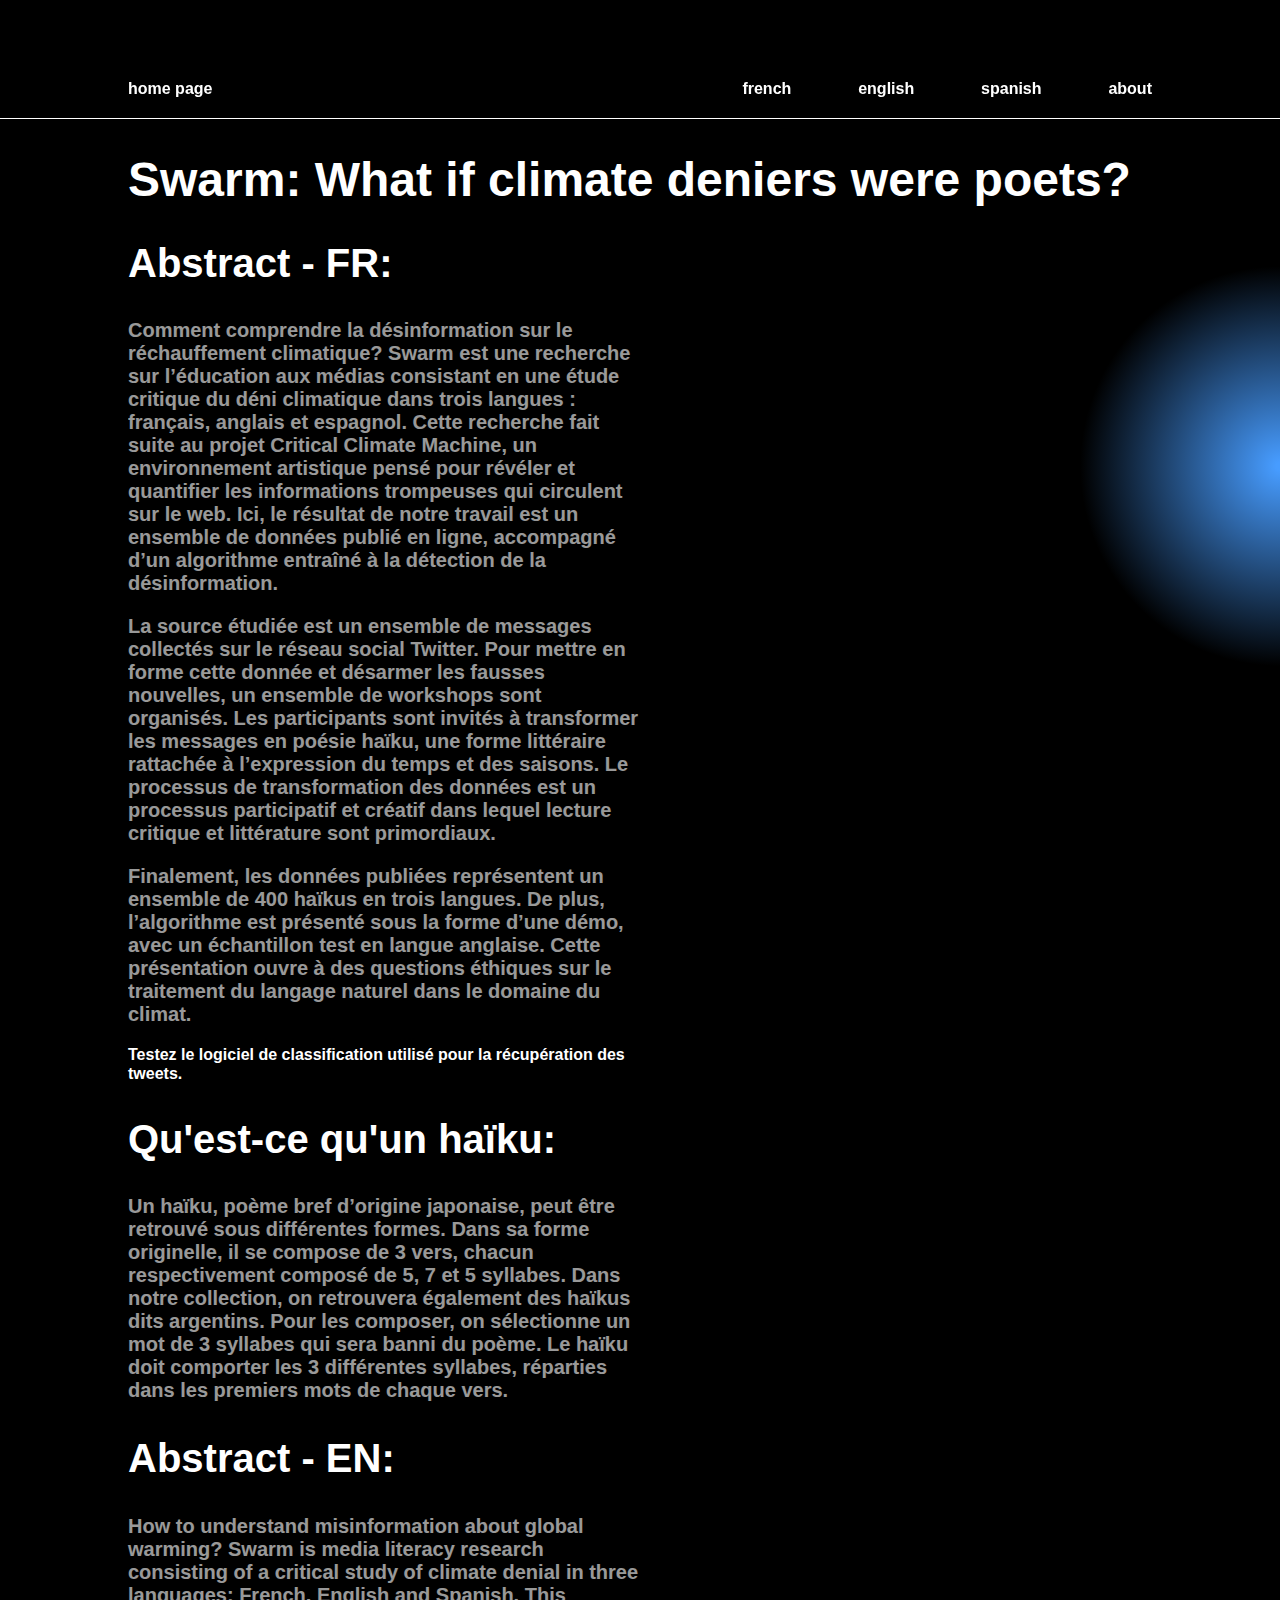
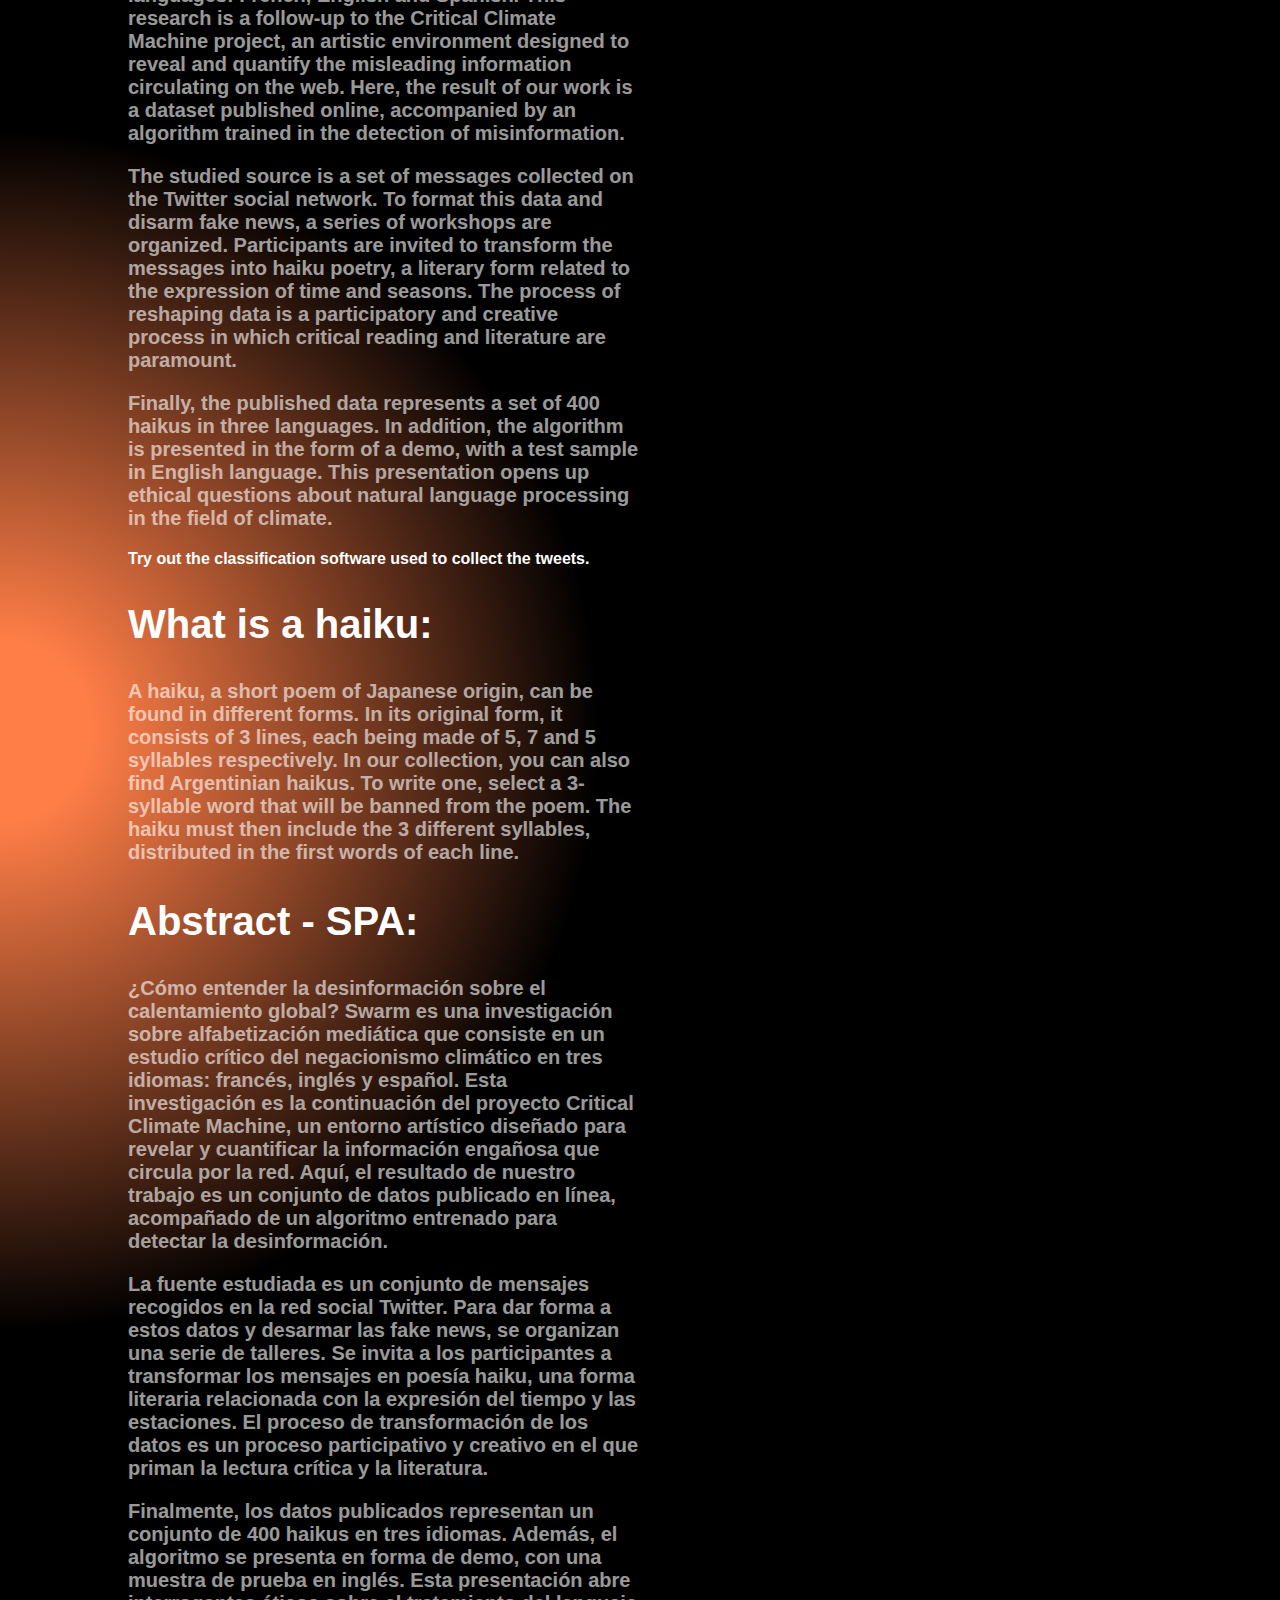
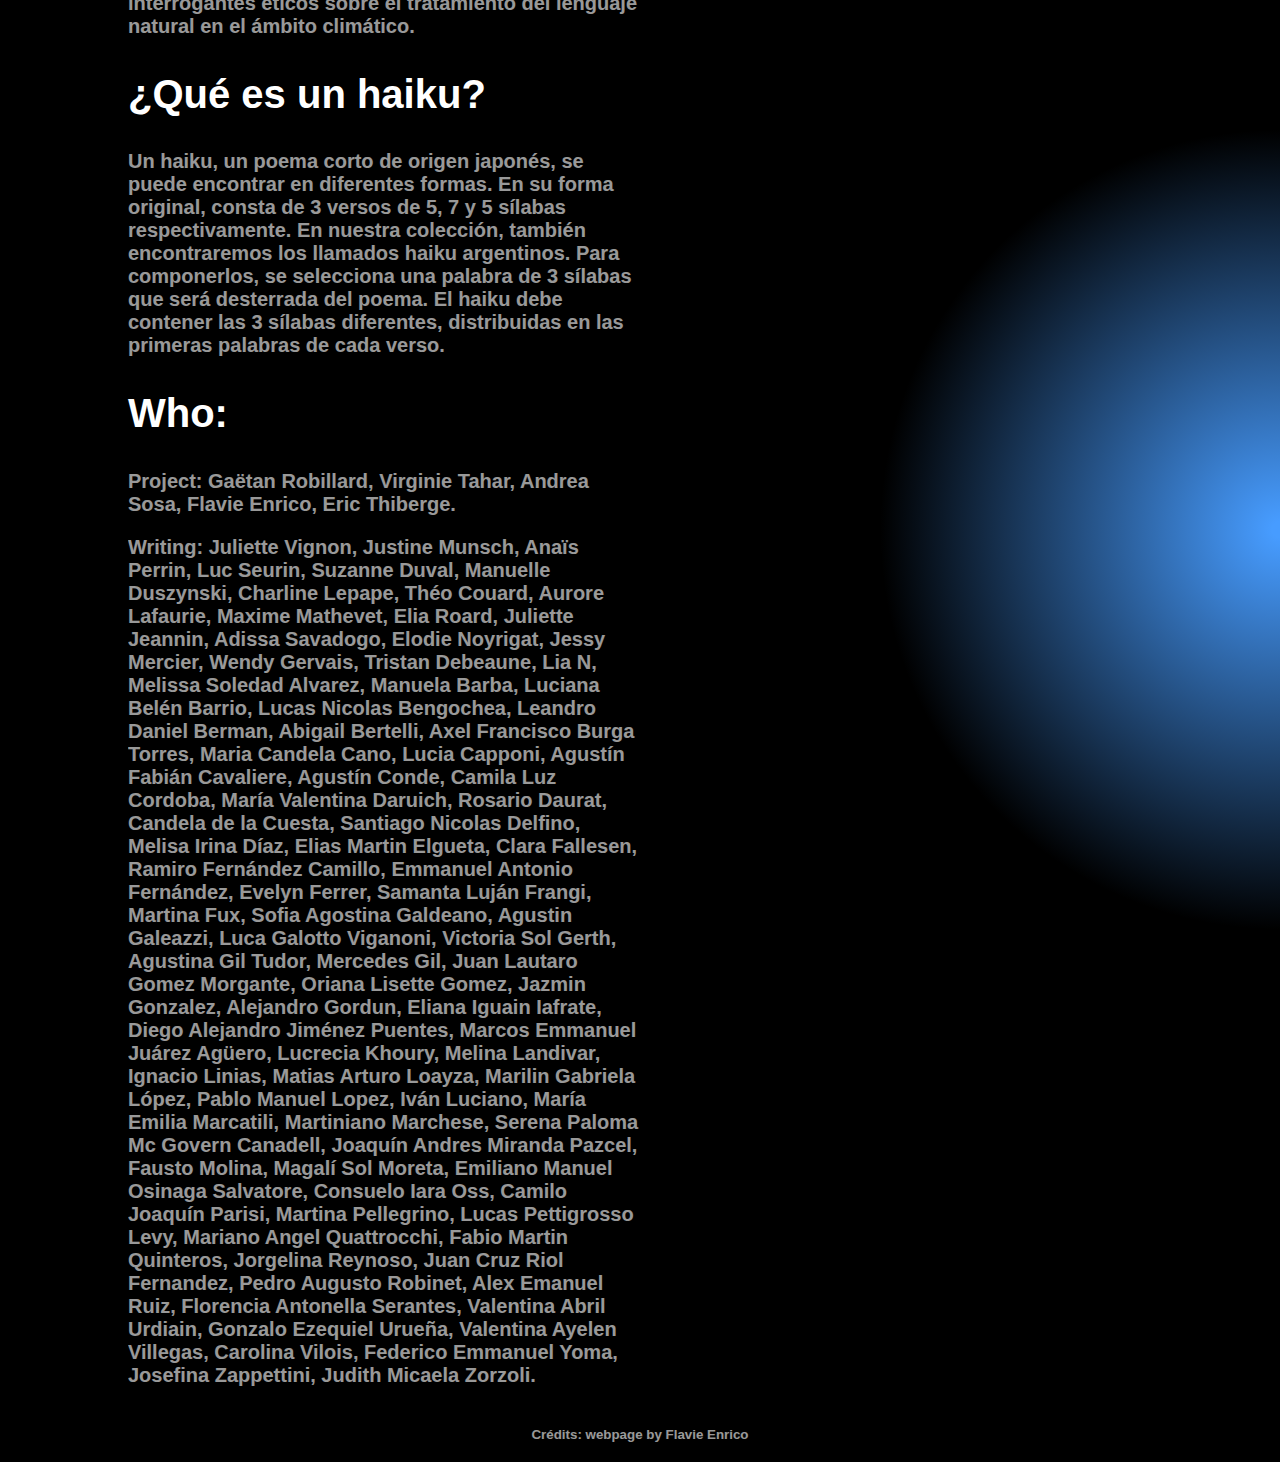
==== commit 7a90ed3a: "Update about et ajout haikus" ====
--- a/about.html
+++ b/about.html
@@ -29,6 +29,7 @@
             <p>Comment comprendre la désinformation sur le réchauffement climatique? Swarm est une recherche sur l’éducation aux médias consistant en une étude critique du déni climatique dans trois langues : français, anglais et espagnol. Cette recherche fait suite au projet Critical Climate Machine, un environnement artistique pensé pour révéler et quantifier les informations trompeuses qui circulent sur le web. Ici, le résultat de notre travail est un ensemble de données publié en ligne, accompagné d’un algorithme entraîné à la détection de la désinformation.</p>
             <p>La source étudiée est un ensemble de messages collectés sur le réseau social Twitter. Pour mettre en forme cette donnée et désarmer les fausses nouvelles, un ensemble de workshops sont organisés. Les participants sont invités à transformer les messages en poésie haïku, une forme littéraire rattachée à l’expression du temps et des saisons. Le processus de transformation des données est un processus participatif et créatif dans lequel lecture critique et littérature sont primordiaux.</p>
             <p>Finalement, les données publiées représentent un ensemble de 400 haïkus en trois langues. De plus, l’algorithme est présenté sous la forme d’une démo, avec un échantillon test en langue anglaise. Cette présentation ouvre à des questions éthiques sur le traitement du langage naturel dans le domaine du climat.</p>
+            <a href="https://colab.research.google.com/drive/1GBax5gPhS-RH-l2o7ruxYY6AZveF-sSY?usp=sharing">Testez le logiciel de classification utilisé pour la récupération des tweets.</a>
         </div>
         <div class="width-50">
             <h2>Qu'est-ce qu'un haïku:</h2>
@@ -41,6 +42,7 @@
             <p>The studied source is a set of messages collected on the Twitter social network. To format this data and disarm fake news, a series of workshops are organized. Participants are invited to transform the messages into haiku poetry, a literary form related to the expression of time and seasons. The process of reshaping data is a participatory and creative process in which critical reading and literature are paramount.
             </p>
             <p>Finally, the published data represents a set of 400 haikus in three languages. In addition, the algorithm is presented in the form of a demo, with a test sample in English language. This presentation opens up ethical questions about natural language processing in the field of climate.</p>
+            <a href="https://colab.research.google.com/drive/1GBax5gPhS-RH-l2o7ruxYY6AZveF-sSY?usp=sharing">Try out the classification software used to collect the tweets.</a>
         </div>
         <div class="width-50">
             <h2>What is a haiku:</h2>
@@ -65,7 +67,7 @@
         <div class="width-50">
             <h2>Who:</h2>
             <p>Project: Gaëtan Robillard, Virginie Tahar, Andrea Sosa, Flavie Enrico, Eric Thiberge.</p>
-            <p>Writing: Juliette Vignon, Justine Munsch, Anaïs Perrin, Luc Seurin, Suzanne Duval, Manuelle Duszynski, Charline Lepape, Théo Couard, Aurore Lafaurie, Maxime Mathevet, Elia Roard, Juliette Jeannin, Adissa Savadogo, Elodie Noyrigat, Jessy Mercier, Melissa Soledad Alvarez, Manuela Barba, Luciana Belén Barrio, Lucas Nicolas Bengochea, Leandro Daniel Berman, Abigail Bertelli, Axel Francisco Burga Torres, Maria Candela Cano, Lucia Capponi, Agustín Fabián Cavaliere, Agustín Conde, Camila Luz Cordoba, María Valentina Daruich, Rosario Daurat, Candela de la Cuesta, Santiago Nicolas Delfino, Melisa Irina Díaz, Elias Martin Elgueta, Clara Fallesen, Ramiro Fernández Camillo, Emmanuel Antonio Fernández, Evelyn Ferrer, Samanta Luján Frangi, Martina Fux, Sofia Agostina Galdeano, Agustin Galeazzi, Luca Galotto Viganoni, Victoria Sol Gerth, Agustina Gil Tudor, Mercedes Gil, Juan Lautaro Gomez Morgante, Oriana Lisette Gomez, Jazmin Gonzalez, Alejandro Gordun, Eliana Iguain Iafrate, Diego Alejandro Jiménez Puentes, Marcos Emmanuel Juárez Agüero, Lucrecia Khoury, Melina Landivar, Ignacio Linias, Matias Arturo Loayza, Marilin Gabriela López, Pablo Manuel Lopez, Iván Luciano, María Emilia Marcatili, Martiniano Marchese, Serena Paloma Mc Govern Canadell, Joaquín Andres Miranda Pazcel, Fausto Molina, Magalí Sol Moreta, Emiliano Manuel Osinaga Salvatore, Consuelo Iara Oss, Camilo Joaquín Parisi, Martina Pellegrino, Lucas Pettigrosso Levy, Mariano Angel Quattrocchi, Fabio Martin Quinteros, Jorgelina Reynoso, Juan Cruz Riol Fernandez, Pedro Augusto Robinet, Alex Emanuel Ruiz, Florencia Antonella Serantes, Valentina Abril Urdiain, Gonzalo Ezequiel Urueña, Valentina Ayelen Villegas, Carolina Vilois, Federico Emmanuel Yoma, Josefina Zappettini, Judith Micaela Zorzoli.</p>
+            <p>Writing: Juliette Vignon, Justine Munsch, Anaïs Perrin, Luc Seurin, Suzanne Duval, Manuelle Duszynski, Charline Lepape, Théo Couard, Aurore Lafaurie, Maxime Mathevet, Elia Roard, Juliette Jeannin, Adissa Savadogo, Elodie Noyrigat, Jessy Mercier, Wendy Gervais, Tristan Debeaune, Lia N, Melissa Soledad Alvarez, Manuela Barba, Luciana Belén Barrio, Lucas Nicolas Bengochea, Leandro Daniel Berman, Abigail Bertelli, Axel Francisco Burga Torres, Maria Candela Cano, Lucia Capponi, Agustín Fabián Cavaliere, Agustín Conde, Camila Luz Cordoba, María Valentina Daruich, Rosario Daurat, Candela de la Cuesta, Santiago Nicolas Delfino, Melisa Irina Díaz, Elias Martin Elgueta, Clara Fallesen, Ramiro Fernández Camillo, Emmanuel Antonio Fernández, Evelyn Ferrer, Samanta Luján Frangi, Martina Fux, Sofia Agostina Galdeano, Agustin Galeazzi, Luca Galotto Viganoni, Victoria Sol Gerth, Agustina Gil Tudor, Mercedes Gil, Juan Lautaro Gomez Morgante, Oriana Lisette Gomez, Jazmin Gonzalez, Alejandro Gordun, Eliana Iguain Iafrate, Diego Alejandro Jiménez Puentes, Marcos Emmanuel Juárez Agüero, Lucrecia Khoury, Melina Landivar, Ignacio Linias, Matias Arturo Loayza, Marilin Gabriela López, Pablo Manuel Lopez, Iván Luciano, María Emilia Marcatili, Martiniano Marchese, Serena Paloma Mc Govern Canadell, Joaquín Andres Miranda Pazcel, Fausto Molina, Magalí Sol Moreta, Emiliano Manuel Osinaga Salvatore, Consuelo Iara Oss, Camilo Joaquín Parisi, Martina Pellegrino, Lucas Pettigrosso Levy, Mariano Angel Quattrocchi, Fabio Martin Quinteros, Jorgelina Reynoso, Juan Cruz Riol Fernandez, Pedro Augusto Robinet, Alex Emanuel Ruiz, Florencia Antonella Serantes, Valentina Abril Urdiain, Gonzalo Ezequiel Urueña, Valentina Ayelen Villegas, Carolina Vilois, Federico Emmanuel Yoma, Josefina Zappettini, Judith Micaela Zorzoli.</p>
         </div>
         <footer>
             Crédits: webpage by Flavie Enrico
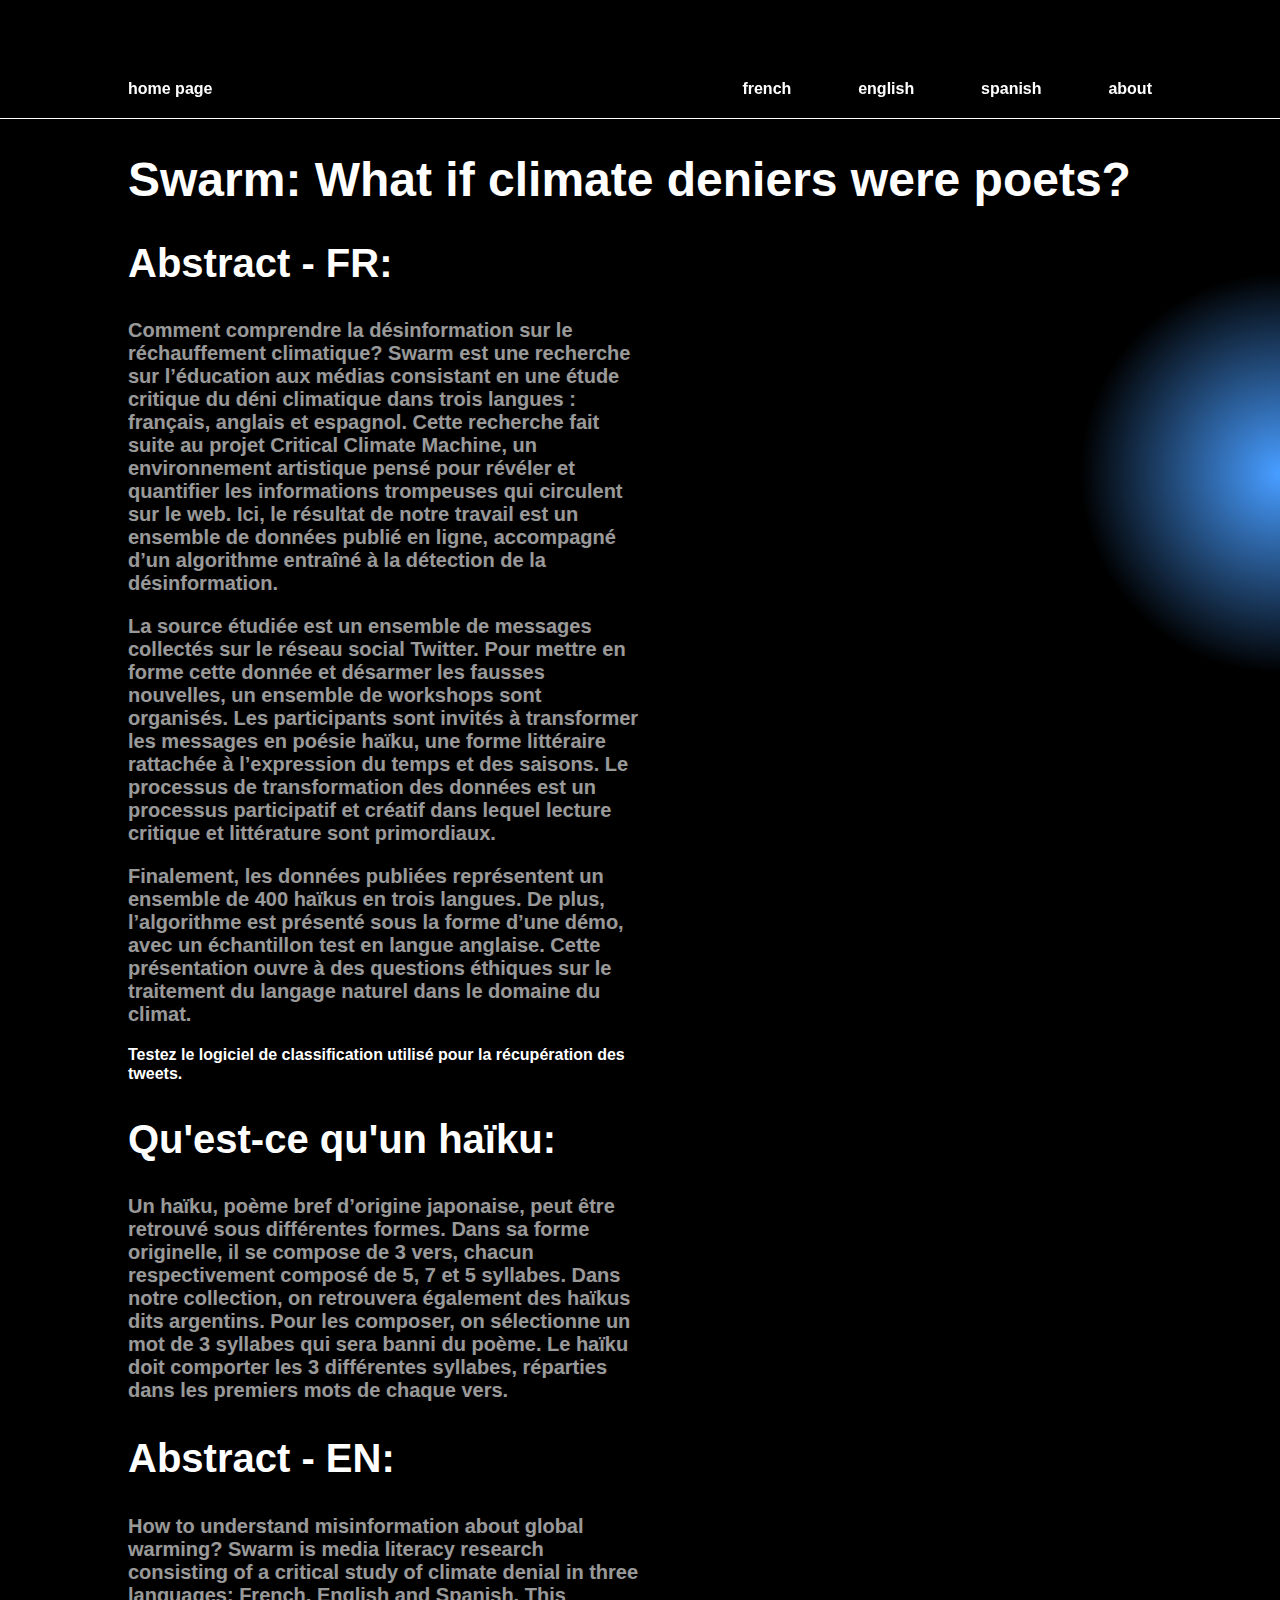
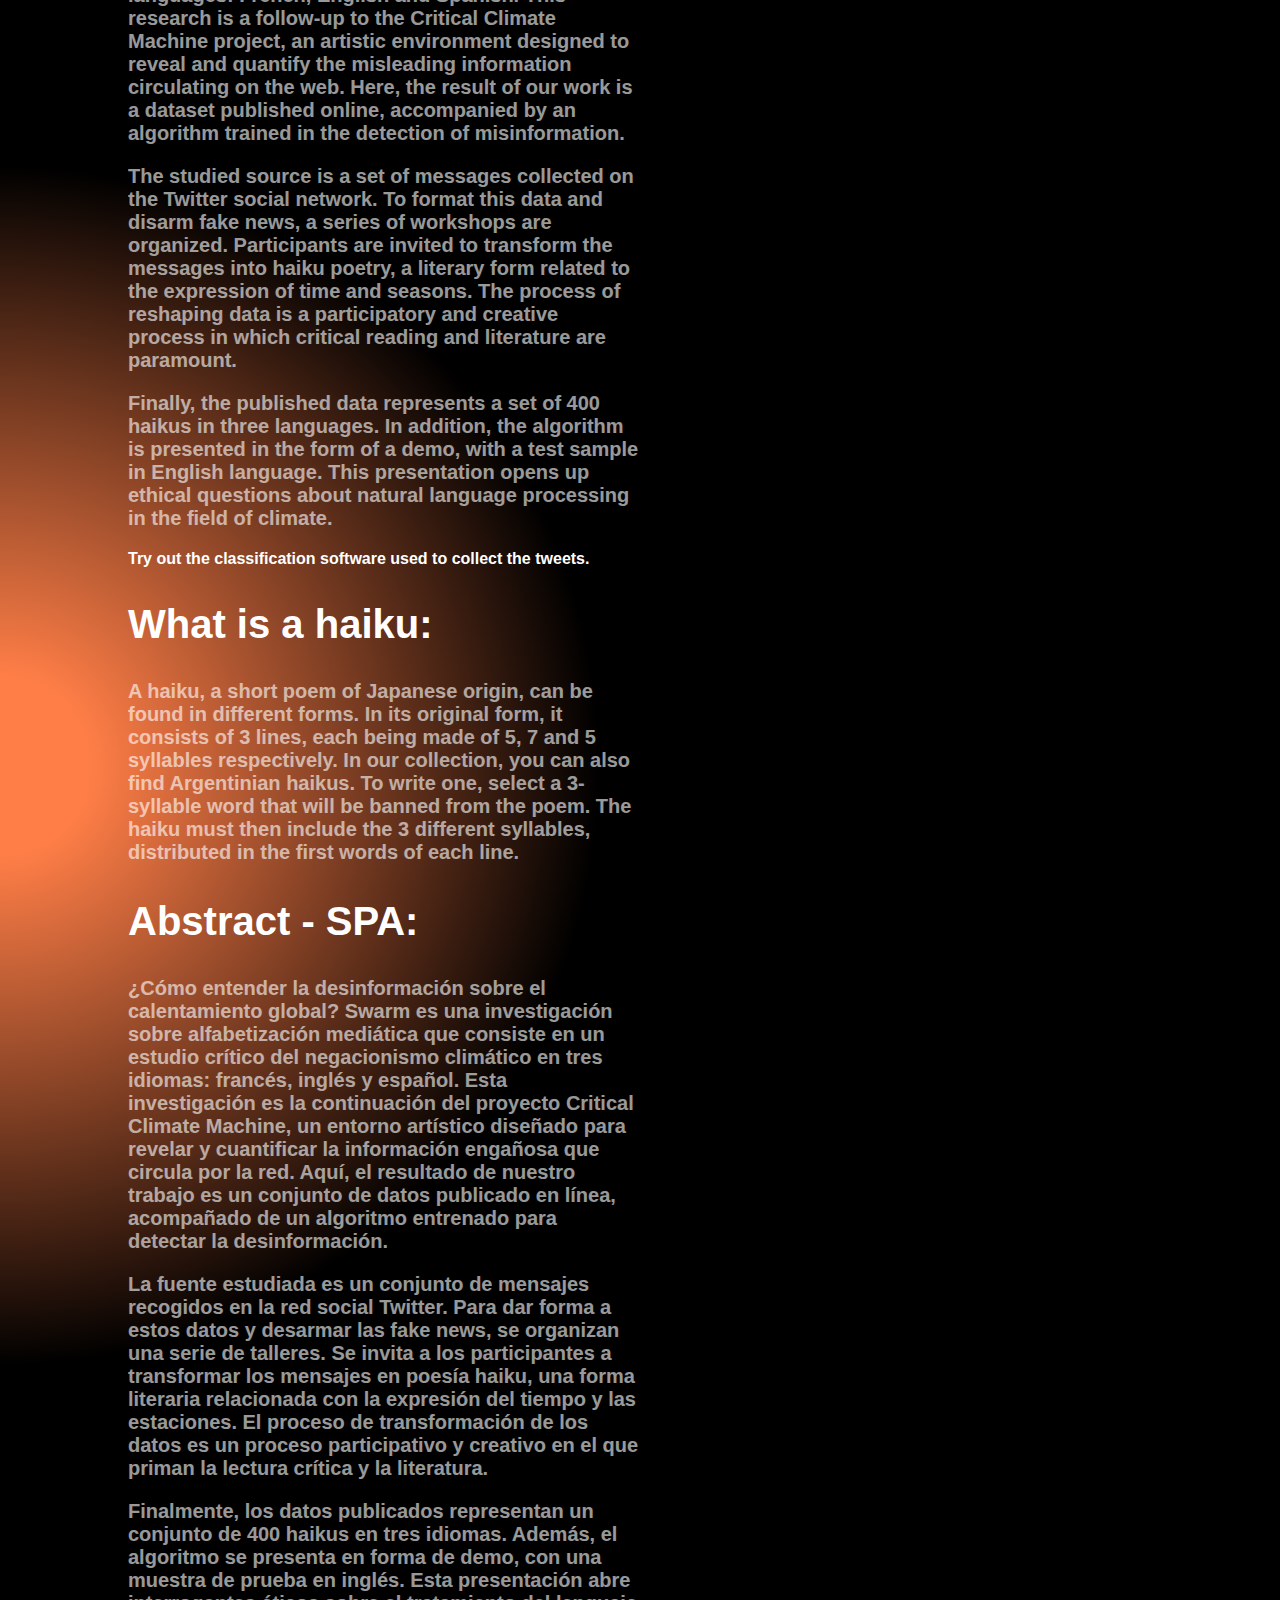
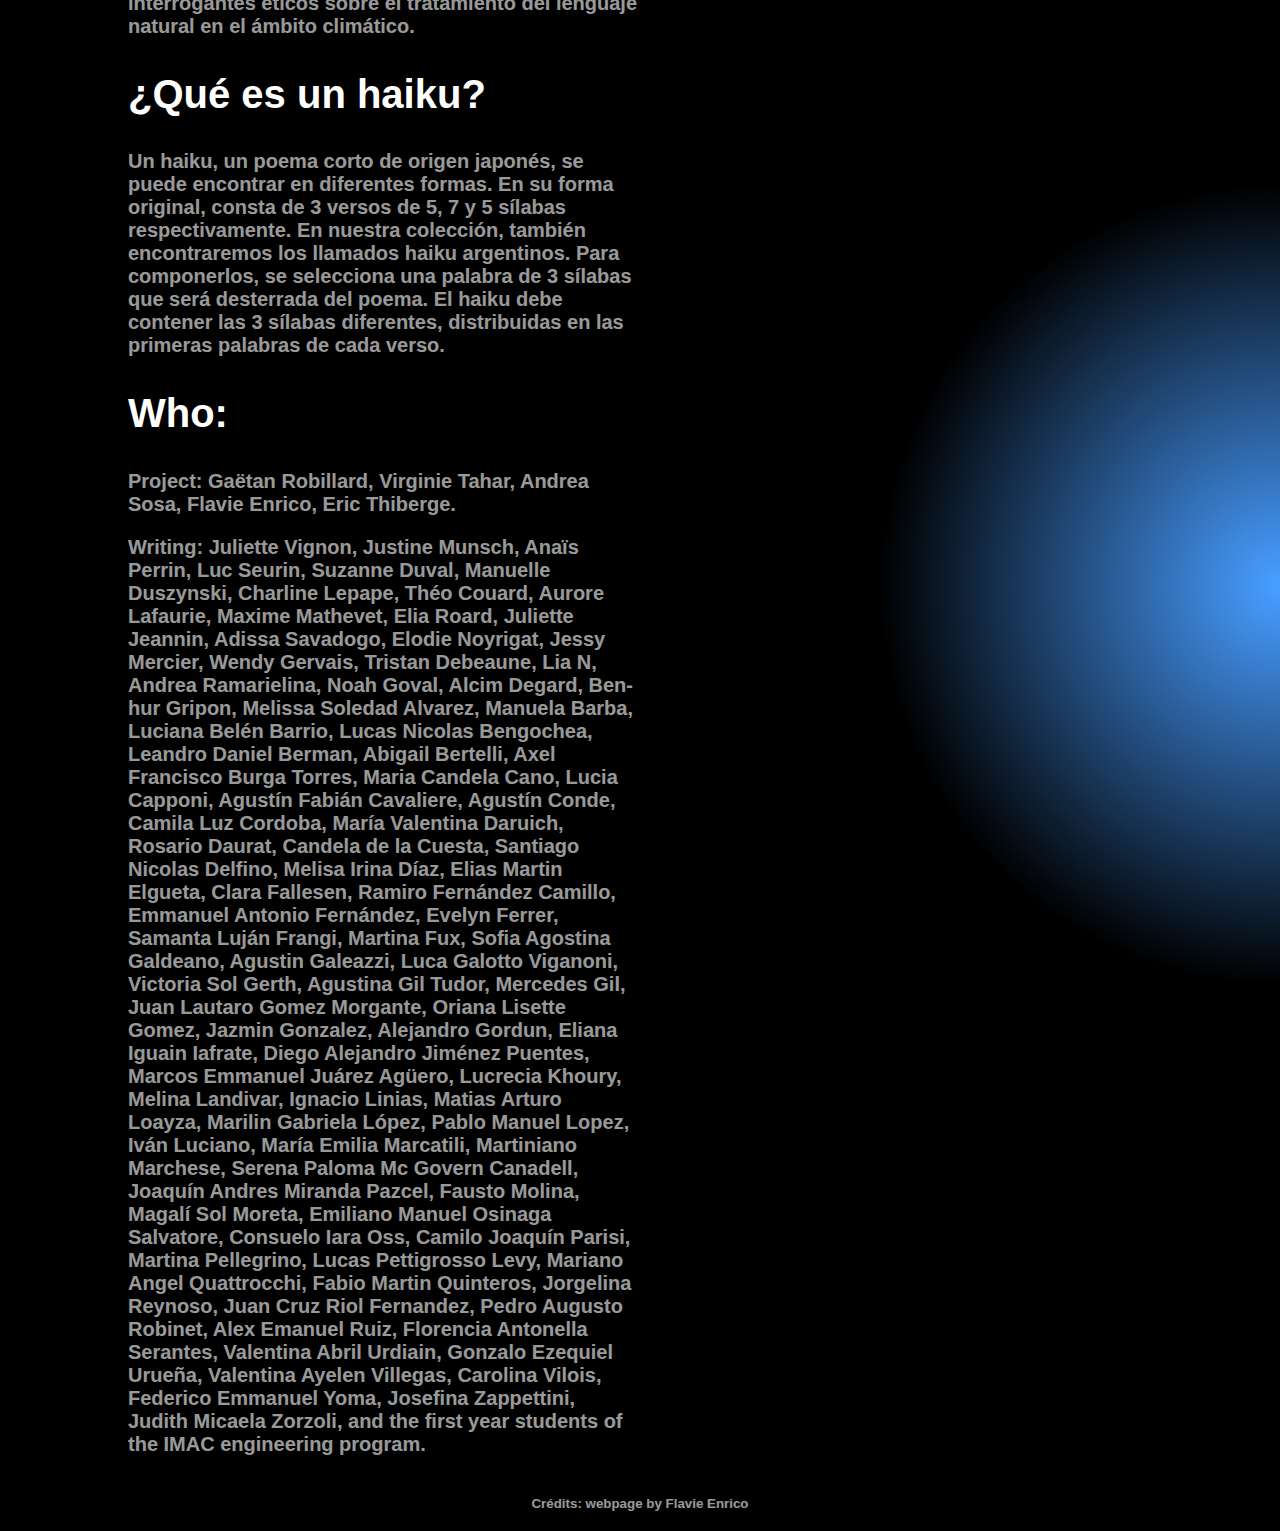
==== commit 685284bf: "Ajout Haikus anglais et français" ====
--- a/about.html
+++ b/about.html
@@ -67,7 +67,7 @@
         <div class="width-50">
             <h2>Who:</h2>
             <p>Project: Gaëtan Robillard, Virginie Tahar, Andrea Sosa, Flavie Enrico, Eric Thiberge.</p>
-            <p>Writing: Juliette Vignon, Justine Munsch, Anaïs Perrin, Luc Seurin, Suzanne Duval, Manuelle Duszynski, Charline Lepape, Théo Couard, Aurore Lafaurie, Maxime Mathevet, Elia Roard, Juliette Jeannin, Adissa Savadogo, Elodie Noyrigat, Jessy Mercier, Wendy Gervais, Tristan Debeaune, Lia N, Melissa Soledad Alvarez, Manuela Barba, Luciana Belén Barrio, Lucas Nicolas Bengochea, Leandro Daniel Berman, Abigail Bertelli, Axel Francisco Burga Torres, Maria Candela Cano, Lucia Capponi, Agustín Fabián Cavaliere, Agustín Conde, Camila Luz Cordoba, María Valentina Daruich, Rosario Daurat, Candela de la Cuesta, Santiago Nicolas Delfino, Melisa Irina Díaz, Elias Martin Elgueta, Clara Fallesen, Ramiro Fernández Camillo, Emmanuel Antonio Fernández, Evelyn Ferrer, Samanta Luján Frangi, Martina Fux, Sofia Agostina Galdeano, Agustin Galeazzi, Luca Galotto Viganoni, Victoria Sol Gerth, Agustina Gil Tudor, Mercedes Gil, Juan Lautaro Gomez Morgante, Oriana Lisette Gomez, Jazmin Gonzalez, Alejandro Gordun, Eliana Iguain Iafrate, Diego Alejandro Jiménez Puentes, Marcos Emmanuel Juárez Agüero, Lucrecia Khoury, Melina Landivar, Ignacio Linias, Matias Arturo Loayza, Marilin Gabriela López, Pablo Manuel Lopez, Iván Luciano, María Emilia Marcatili, Martiniano Marchese, Serena Paloma Mc Govern Canadell, Joaquín Andres Miranda Pazcel, Fausto Molina, Magalí Sol Moreta, Emiliano Manuel Osinaga Salvatore, Consuelo Iara Oss, Camilo Joaquín Parisi, Martina Pellegrino, Lucas Pettigrosso Levy, Mariano Angel Quattrocchi, Fabio Martin Quinteros, Jorgelina Reynoso, Juan Cruz Riol Fernandez, Pedro Augusto Robinet, Alex Emanuel Ruiz, Florencia Antonella Serantes, Valentina Abril Urdiain, Gonzalo Ezequiel Urueña, Valentina Ayelen Villegas, Carolina Vilois, Federico Emmanuel Yoma, Josefina Zappettini, Judith Micaela Zorzoli.</p>
+            <p>Writing: Juliette Vignon, Justine Munsch, Anaïs Perrin, Luc Seurin, Suzanne Duval, Manuelle Duszynski, Charline Lepape, Théo Couard, Aurore Lafaurie, Maxime Mathevet, Elia Roard, Juliette Jeannin, Adissa Savadogo, Elodie Noyrigat, Jessy Mercier, Wendy Gervais, Tristan Debeaune, Lia N, Andrea Ramarielina, Noah Goval, Alcim Degard, Ben-hur Gripon, Melissa Soledad Alvarez, Manuela Barba, Luciana Belén Barrio, Lucas Nicolas Bengochea, Leandro Daniel Berman, Abigail Bertelli, Axel Francisco Burga Torres, Maria Candela Cano, Lucia Capponi, Agustín Fabián Cavaliere, Agustín Conde, Camila Luz Cordoba, María Valentina Daruich, Rosario Daurat, Candela de la Cuesta, Santiago Nicolas Delfino, Melisa Irina Díaz, Elias Martin Elgueta, Clara Fallesen, Ramiro Fernández Camillo, Emmanuel Antonio Fernández, Evelyn Ferrer, Samanta Luján Frangi, Martina Fux, Sofia Agostina Galdeano, Agustin Galeazzi, Luca Galotto Viganoni, Victoria Sol Gerth, Agustina Gil Tudor, Mercedes Gil, Juan Lautaro Gomez Morgante, Oriana Lisette Gomez, Jazmin Gonzalez, Alejandro Gordun, Eliana Iguain Iafrate, Diego Alejandro Jiménez Puentes, Marcos Emmanuel Juárez Agüero, Lucrecia Khoury, Melina Landivar, Ignacio Linias, Matias Arturo Loayza, Marilin Gabriela López, Pablo Manuel Lopez, Iván Luciano, María Emilia Marcatili, Martiniano Marchese, Serena Paloma Mc Govern Canadell, Joaquín Andres Miranda Pazcel, Fausto Molina, Magalí Sol Moreta, Emiliano Manuel Osinaga Salvatore, Consuelo Iara Oss, Camilo Joaquín Parisi, Martina Pellegrino, Lucas Pettigrosso Levy, Mariano Angel Quattrocchi, Fabio Martin Quinteros, Jorgelina Reynoso, Juan Cruz Riol Fernandez, Pedro Augusto Robinet, Alex Emanuel Ruiz, Florencia Antonella Serantes, Valentina Abril Urdiain, Gonzalo Ezequiel Urueña, Valentina Ayelen Villegas, Carolina Vilois, Federico Emmanuel Yoma, Josefina Zappettini, Judith Micaela Zorzoli, and the first year students of the IMAC engineering program.</p>
         </div>
         <footer>
             Crédits: webpage by Flavie Enrico
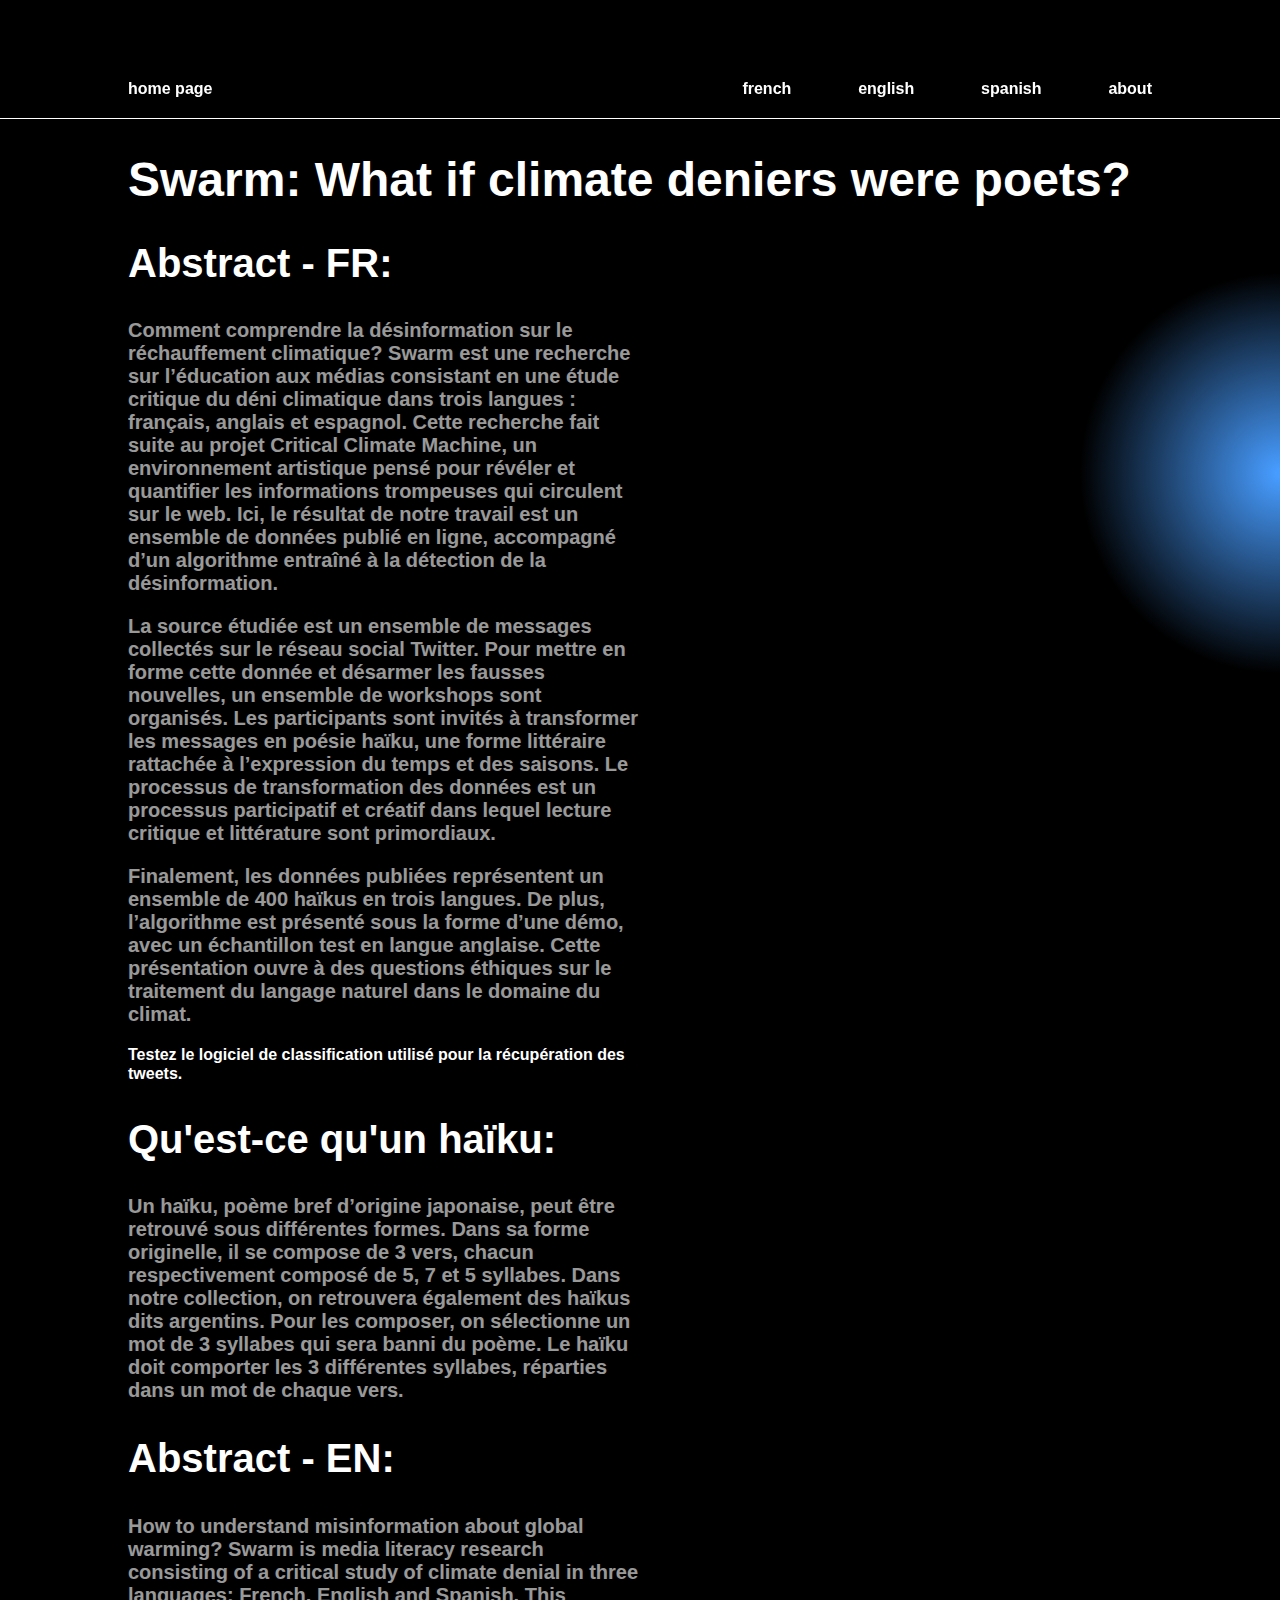
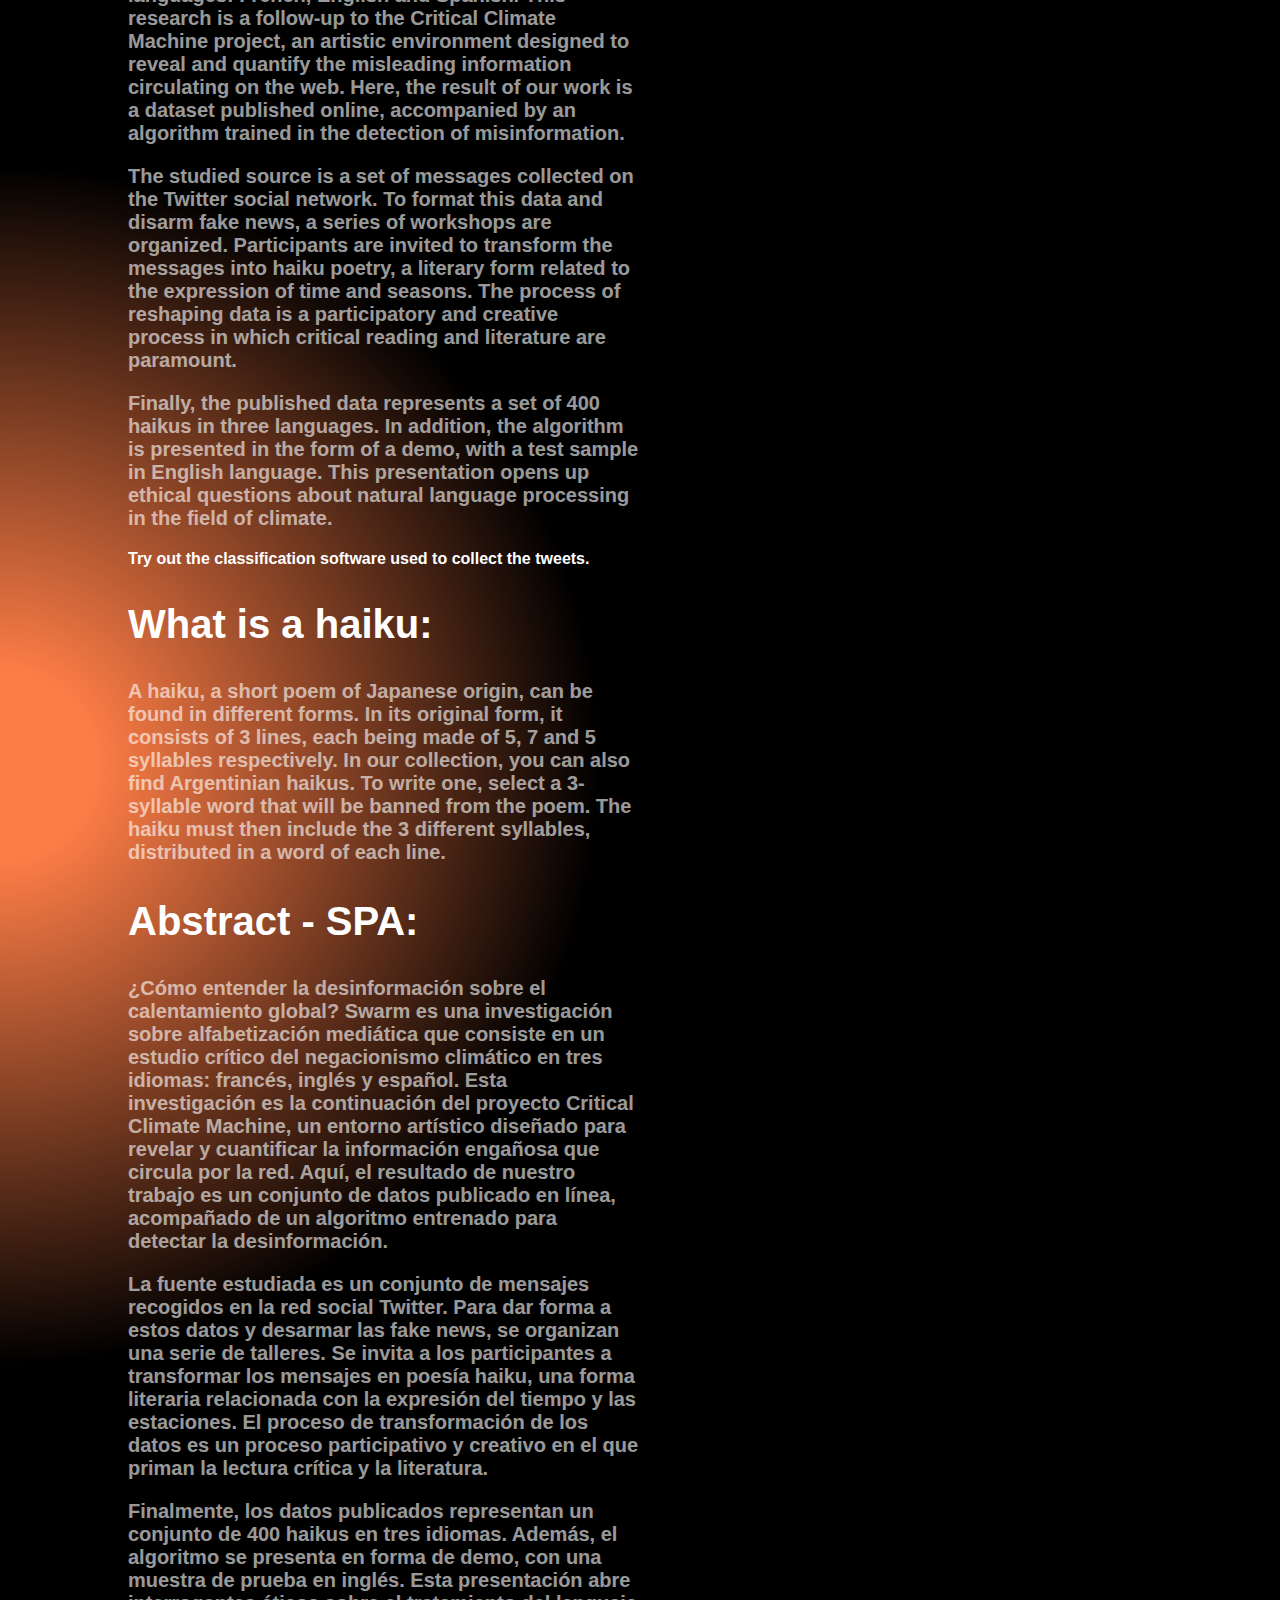
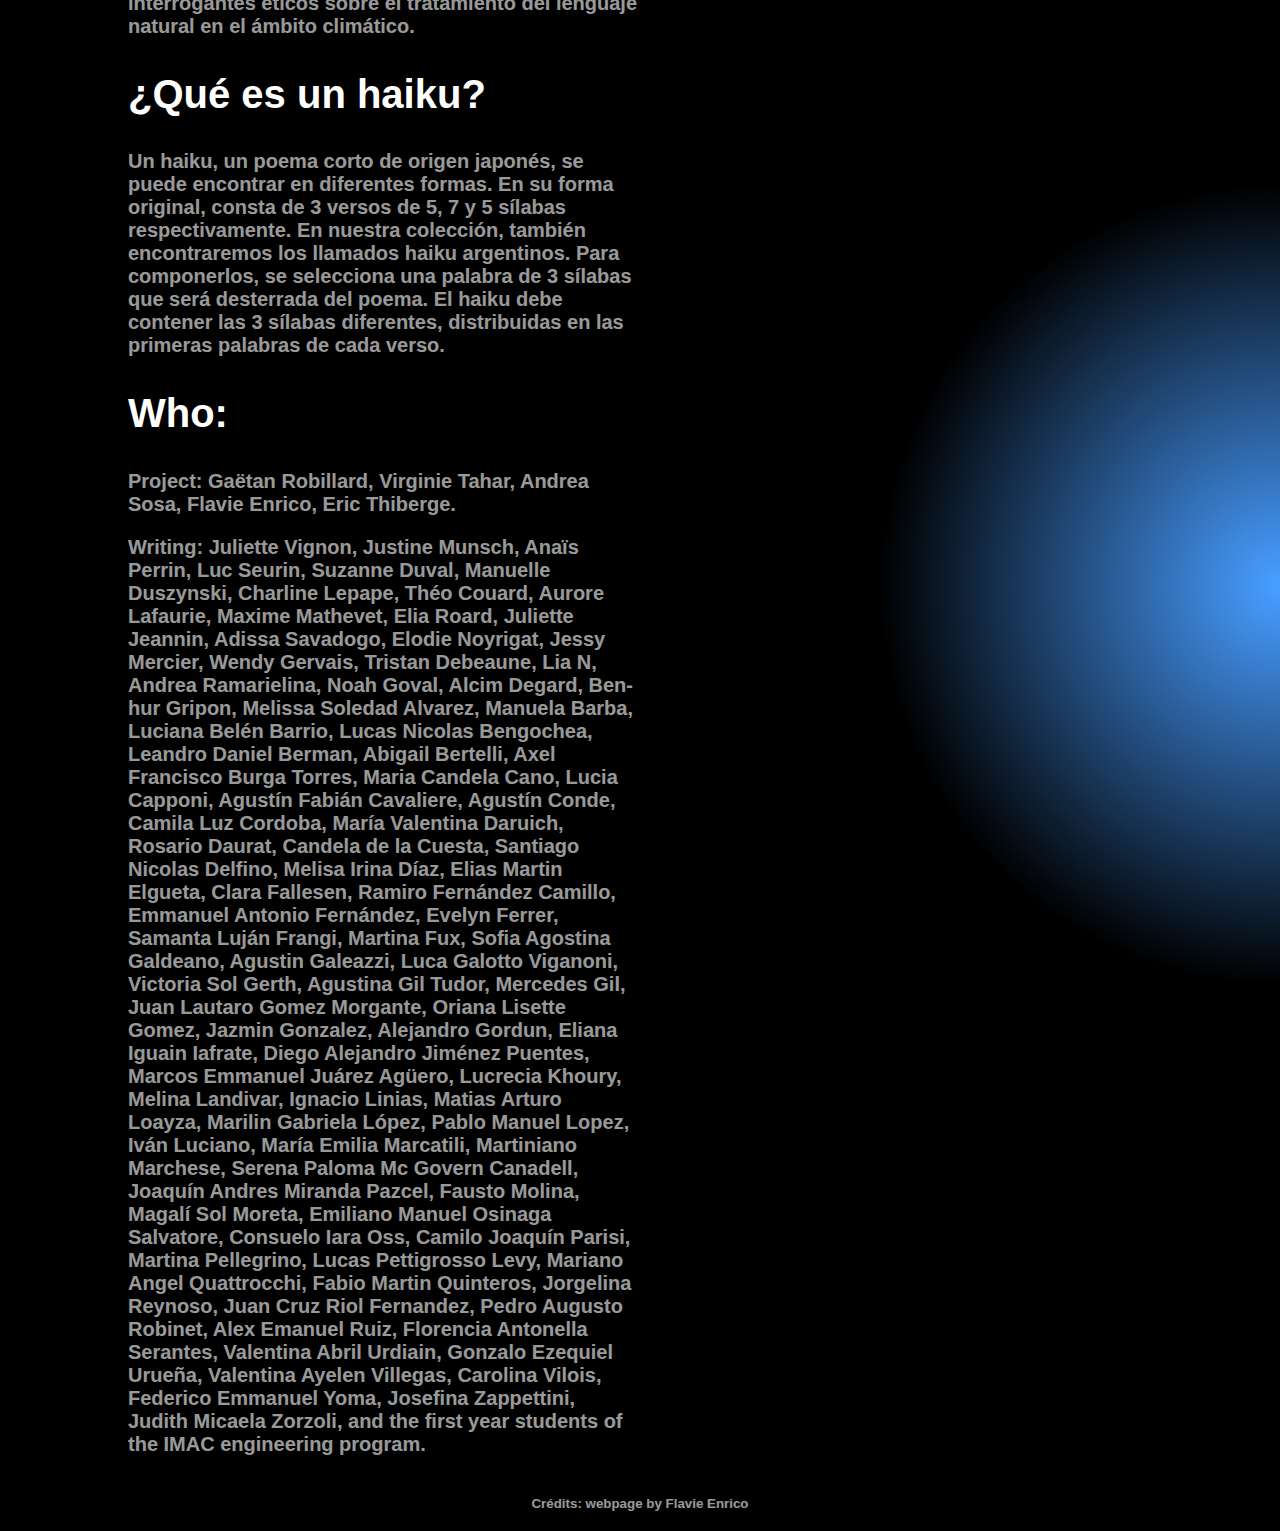
==== commit 904b7c83: "Test ajout du bouton" ====
--- a/about.html
+++ b/about.html
@@ -33,7 +33,7 @@
         </div>
         <div class="width-50">
             <h2>Qu'est-ce qu'un haïku:</h2>
-            <p>Un haïku, poème bref d’origine japonaise, peut être retrouvé sous différentes formes. Dans sa forme originelle, il se compose de 3 vers, chacun respectivement composé de 5, 7 et 5 syllabes. Dans notre collection, on retrouvera également des haïkus dits argentins. Pour les composer, on sélectionne un mot de 3 syllabes qui sera banni du poème. Le haïku doit comporter les 3 différentes syllabes, réparties dans les premiers mots de chaque vers.</p>
+            <p>Un haïku, poème bref d’origine japonaise, peut être retrouvé sous différentes formes. Dans sa forme originelle, il se compose de 3 vers, chacun respectivement composé de 5, 7 et 5 syllabes. Dans notre collection, on retrouvera également des haïkus dits argentins. Pour les composer, on sélectionne un mot de 3 syllabes qui sera banni du poème. Le haïku doit comporter les 3 différentes syllabes, réparties dans un mot de chaque vers.</p>
         </div>
         <div class="width-50">
             <h2 id="about-en">Abstract - EN:</h2>
@@ -46,7 +46,7 @@
         </div>
         <div class="width-50">
             <h2>What is a haiku:</h2>
-            <p>A haiku, a short poem of Japanese origin, can be found in different forms. In its original form, it consists of 3 lines, each being made of 5, 7 and 5 syllables respectively. In our collection, you can also find Argentinian haikus. To write one, select a 3-syllable word that will be banned from the poem. The haiku must then include the 3 different syllables, distributed in the first words of each line.</p>
+            <p>A haiku, a short poem of Japanese origin, can be found in different forms. In its original form, it consists of 3 lines, each being made of 5, 7 and 5 syllables respectively. In our collection, you can also find Argentinian haikus. To write one, select a 3-syllable word that will be banned from the poem. The haiku must then include the 3 different syllables, distributed in a word of each line.</p>
         </div>
         <div class="width-50">
             <h2 id="about-spa">Abstract - SPA:</h2>
